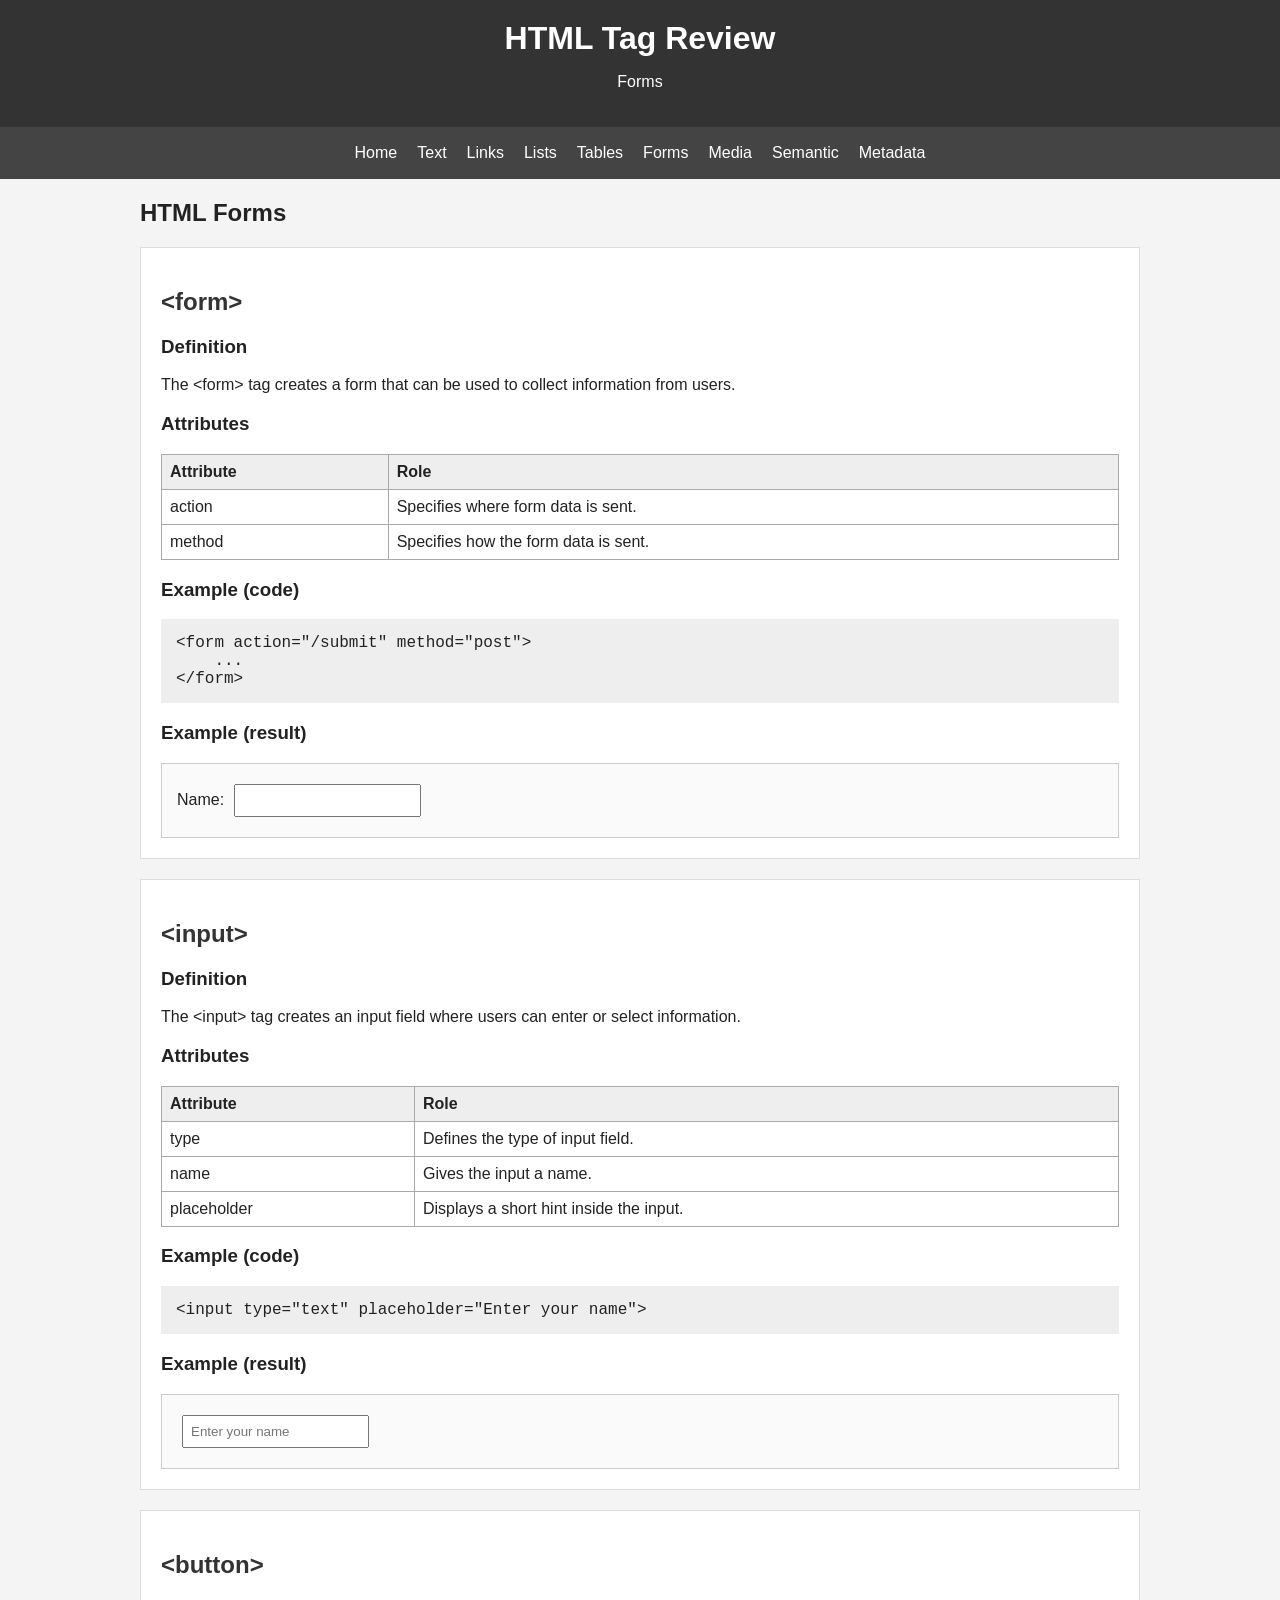
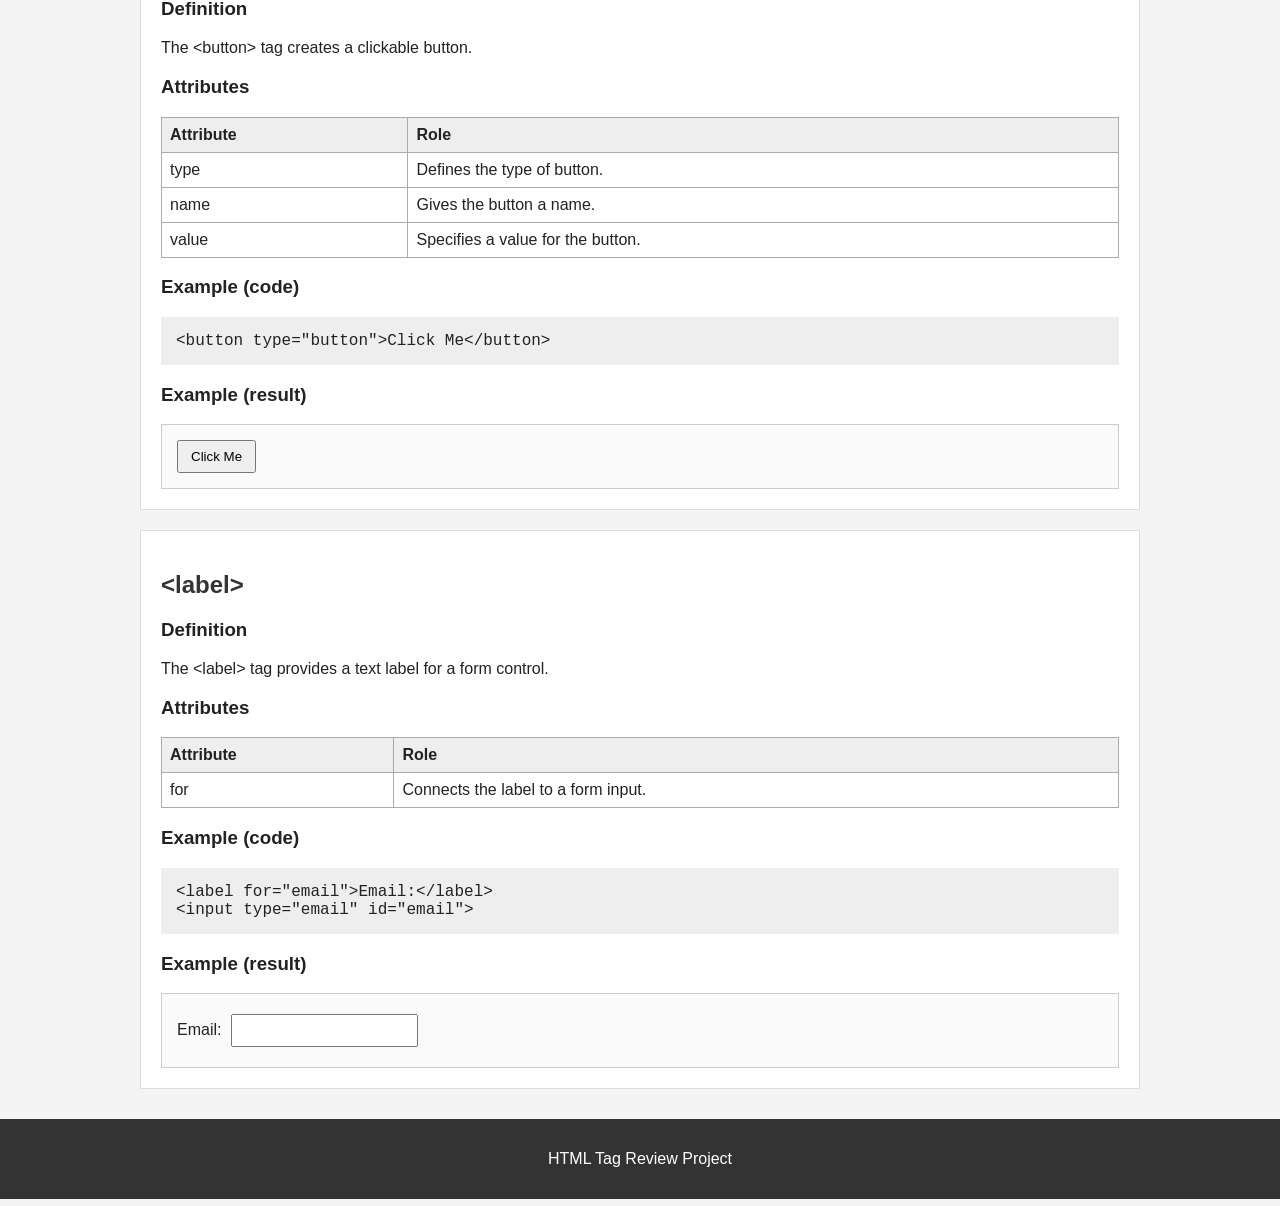
==== forms.html @ 736cd4aa "small changes in navigation bar" ====
<!DOCTYPE html>
<html lang="en">
<head>
    <meta charset="UTF-8">
    <meta name="viewport" content="width=device-width, initial-scale=1.0">
    <title>HTML Forms</title>
    <link rel="stylesheet" href="css/style.css">
</head>

<body>

<header>
    <h1>HTML Tag Review</h1>
    <p>Forms</p>
</header>

<nav>
    <a href="index.html">Home</a>
    <a href="text.html">Text</a>
    <a href="links.html">Links</a>
    <a href="lists.html">Lists</a>
    <a href="tables.html">Tables</a>
    <a href="forms.html">Forms</a>
    <a href="media.html">Media</a>
    <a href="semantic.html">Semantic</a>
    <a href="metadata.html">Metadata</a>
</nav>

<main>

    <h2>HTML Forms</h2>

    <!-- FORM -->

    <section>
        <h2>&lt;form&gt;</h2>

        <h3>Definition</h3>
        <p>
            The &lt;form&gt; tag creates a form that can be used
            to collect information from users.
        </p>

        <h3>Attributes</h3>

        <table>
            <tr>
                <th>Attribute</th>
                <th>Role</th>
            </tr>
            <tr>
                <td>action</td>
                <td>Specifies where form data is sent.</td>
            </tr>
            <tr>
                <td>method</td>
                <td>Specifies how the form data is sent.</td>
            </tr>
        </table>

        <h3>Example (code)</h3>

        <pre><code>&lt;form action="/submit" method="post"&gt;
    ...
&lt;/form&gt;</code></pre>

        <h3>Example (result)</h3>

        <div class="example-result">
            <form>
                <label>Name:</label>
                <input type="text">
            </form>
        </div>
    </section>

    <!-- INPUT -->

    <section>
        <h2>&lt;input&gt;</h2>

        <h3>Definition</h3>
        <p>
            The &lt;input&gt; tag creates an input field where
            users can enter or select information.
        </p>

        <h3>Attributes</h3>

        <table>
            <tr>
                <th>Attribute</th>
                <th>Role</th>
            </tr>
            <tr>
                <td>type</td>
                <td>Defines the type of input field.</td>
            </tr>
            <tr>
                <td>name</td>
                <td>Gives the input a name.</td>
            </tr>
            <tr>
                <td>placeholder</td>
                <td>Displays a short hint inside the input.</td>
            </tr>
        </table>

        <h3>Example (code)</h3>

        <pre><code>&lt;input type="text" placeholder="Enter your name"&gt;</code></pre>

        <h3>Example (result)</h3>

        <div class="example-result">
            <input type="text" placeholder="Enter your name">
        </div>
    </section>

    <!-- BUTTON -->

    <section>
        <h2>&lt;button&gt;</h2>

        <h3>Definition</h3>
        <p>
            The &lt;button&gt; tag creates a clickable button.
        </p>

        <h3>Attributes</h3>

        <table>
            <tr>
                <th>Attribute</th>
                <th>Role</th>
            </tr>
            <tr>
                <td>type</td>
                <td>Defines the type of button.</td>
            </tr>
            <tr>
                <td>name</td>
                <td>Gives the button a name.</td>
            </tr>
            <tr>
                <td>value</td>
                <td>Specifies a value for the button.</td>
            </tr>
        </table>

        <h3>Example (code)</h3>

        <pre><code>&lt;button type="button"&gt;Click Me&lt;/button&gt;</code></pre>

        <h3>Example (result)</h3>

        <div class="example-result">
            <button type="button">Click Me</button>
        </div>
    </section>

    <!-- LABEL -->

    <section>
        <h2>&lt;label&gt;</h2>

        <h3>Definition</h3>
        <p>
            The &lt;label&gt; tag provides a text label for a form control.
        </p>

        <h3>Attributes</h3>

        <table>
            <tr>
                <th>Attribute</th>
                <th>Role</th>
            </tr>
            <tr>
                <td>for</td>
                <td>Connects the label to a form input.</td>
            </tr>
        </table>

        <h3>Example (code)</h3>

        <pre><code>&lt;label for="email"&gt;Email:&lt;/label&gt;
&lt;input type="email" id="email"&gt;</code></pre>

        <h3>Example (result)</h3>

        <div class="example-result">
            <label for="email-example">Email:</label>
            <input type="email" id="email-example">
        </div>
    </section>

</main>

<footer>
    <p>HTML Tag Review Project</p>
</footer>

</body>
</html>
---- css/style.css ----
/* Basic page settings */

body {
    font-family: Arial, sans-serif;
    margin: 0;
    background-color: #f4f4f4;
    color: #222;
}


/* Header */

header {
    background-color: #333;
    color: white;
    padding: 20px;
    text-align: center;
}

header h1 {
    margin: 0;
}


/* Navigation */

nav {
    background-color: #444;
    padding: 12px;

    display: flex;
    justify-content: center;
    flex-wrap: wrap;
    gap: 10px;
}

nav a {
    color: white;
    text-decoration: none;
    padding: 5px;
}

nav a:hover {
    text-decoration: underline;
}


/* Main content */

main {
    width: 90%;
    max-width: 1000px;
    margin: 20px auto;
}


/* Sections */

section {
    background-color: white;
    padding: 20px;
    margin-bottom: 20px;
    border: 1px solid #ddd;
}

section h2 {
    color: #333;
}


/* Tables */

table {
    width: 100%;
    border-collapse: collapse;
    margin-top: 10px;
}

th,
td {
    border: 1px solid #aaa;
    padding: 8px;
    text-align: left;
}

th {
    background-color: #eee;
}


/* Code examples */

pre {
    background-color: #eee;
    padding: 15px;
    overflow-x: auto;
}

code {
    font-family: Consolas, monospace;
}


/* Real examples */

.example-result {
    border: 1px solid #ccc;
    padding: 15px;
    background-color: #fafafa;
}


/* Forms */

input {
    padding: 7px;
    margin: 5px;
}

button {
    padding: 7px 12px;
}


/* Small examples used on semantic page */

.small-header {
    background-color: #ddd;
    color: #222;
    padding: 10px;
}

.small-header h1 {
    font-size: 24px;
}

.example-nav {
    background-color: #eee;
    justify-content: flex-start;
}

.example-nav a {
    color: #222;
}

.small-footer {
    background-color: #ddd;
    color: #222;
    padding: 10px;
}


/* Footer */

body > footer {
    background-color: #333;
    color: white;
    text-align: center;
    padding: 15px;
    margin-top: 30px;
}
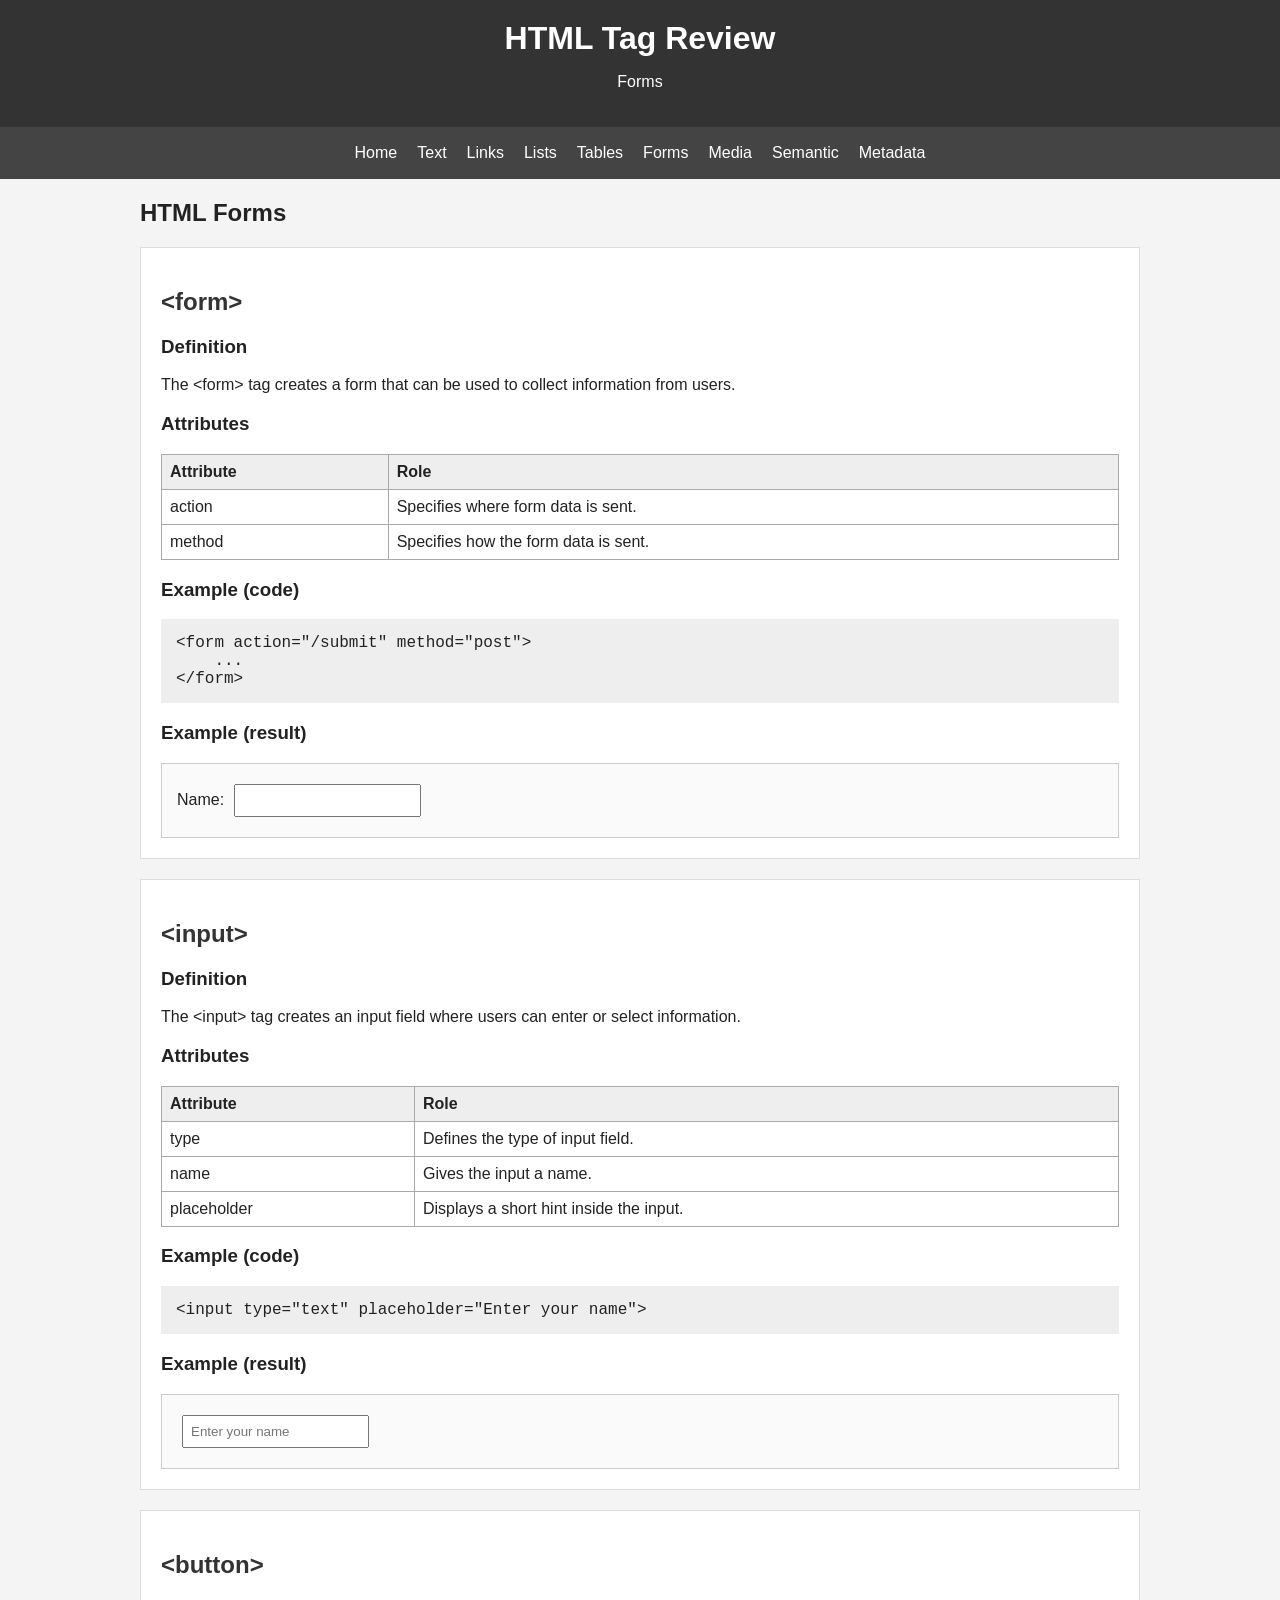
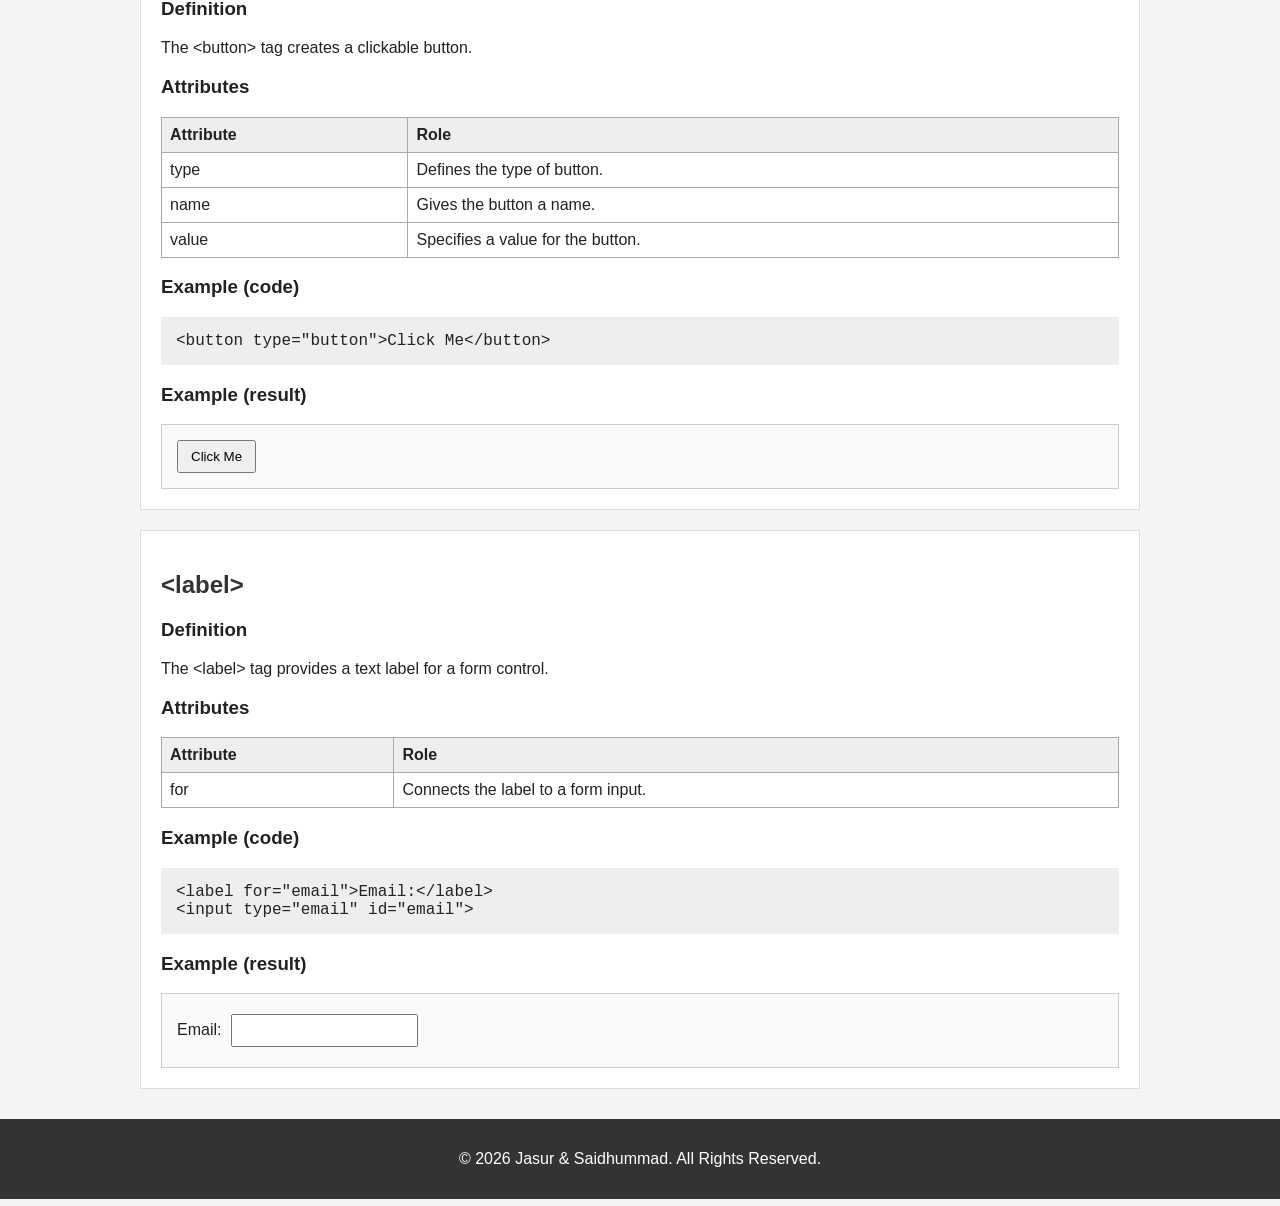
==== commit 2d9e5adc: "Changed footer" ====
--- a/forms.html
+++ b/forms.html
@@ -198,7 +198,7 @@
 </main>
 
 <footer>
-    <p>HTML Tag Review Project</p>
+    <p>&copy; 2026 Jasur &amp; Saidhummad. All Rights Reserved.</p>
 </footer>
 
 </body>
--- a/css/style.css
+++ b/css/style.css
@@ -158,4 +158,64 @@
     text-align: center;
     padding: 15px;
     margin-top: 30px;
+}
+
+/* =========================
+   QUIZ
+   ========================= */
+
+.quiz-container {
+    max-width: 800px;
+    margin: 40px auto;
+    padding: 25px;
+    box-sizing: border-box;
+}
+
+#answers {
+    display: flex;
+    flex-direction: column;
+    gap: 12px;
+    margin: 25px 0;
+}
+
+.answer-button {
+    padding: 15px;
+    border: 2px solid #333;
+    border-radius: 8px;
+    background-color: white;
+    cursor: pointer;
+    font-size: 16px;
+    text-align: left;
+}
+
+.answer-button:hover {
+    background-color: #f0f0f0;
+}
+
+.answer-button.correct {
+    background-color: #c8f7c5;
+    border-color: green;
+}
+
+.answer-button.wrong {
+    background-color: #ffc7c7;
+    border-color: red;
+}
+
+.answer-button:disabled {
+    cursor: not-allowed;
+}
+
+#nextButton,
+#restartButton {
+    padding: 12px 25px;
+    border: none;
+    border-radius: 6px;
+    cursor: pointer;
+    font-size: 16px;
+}
+
+.quiz-result {
+    display: none;
+    text-align: center;
 }
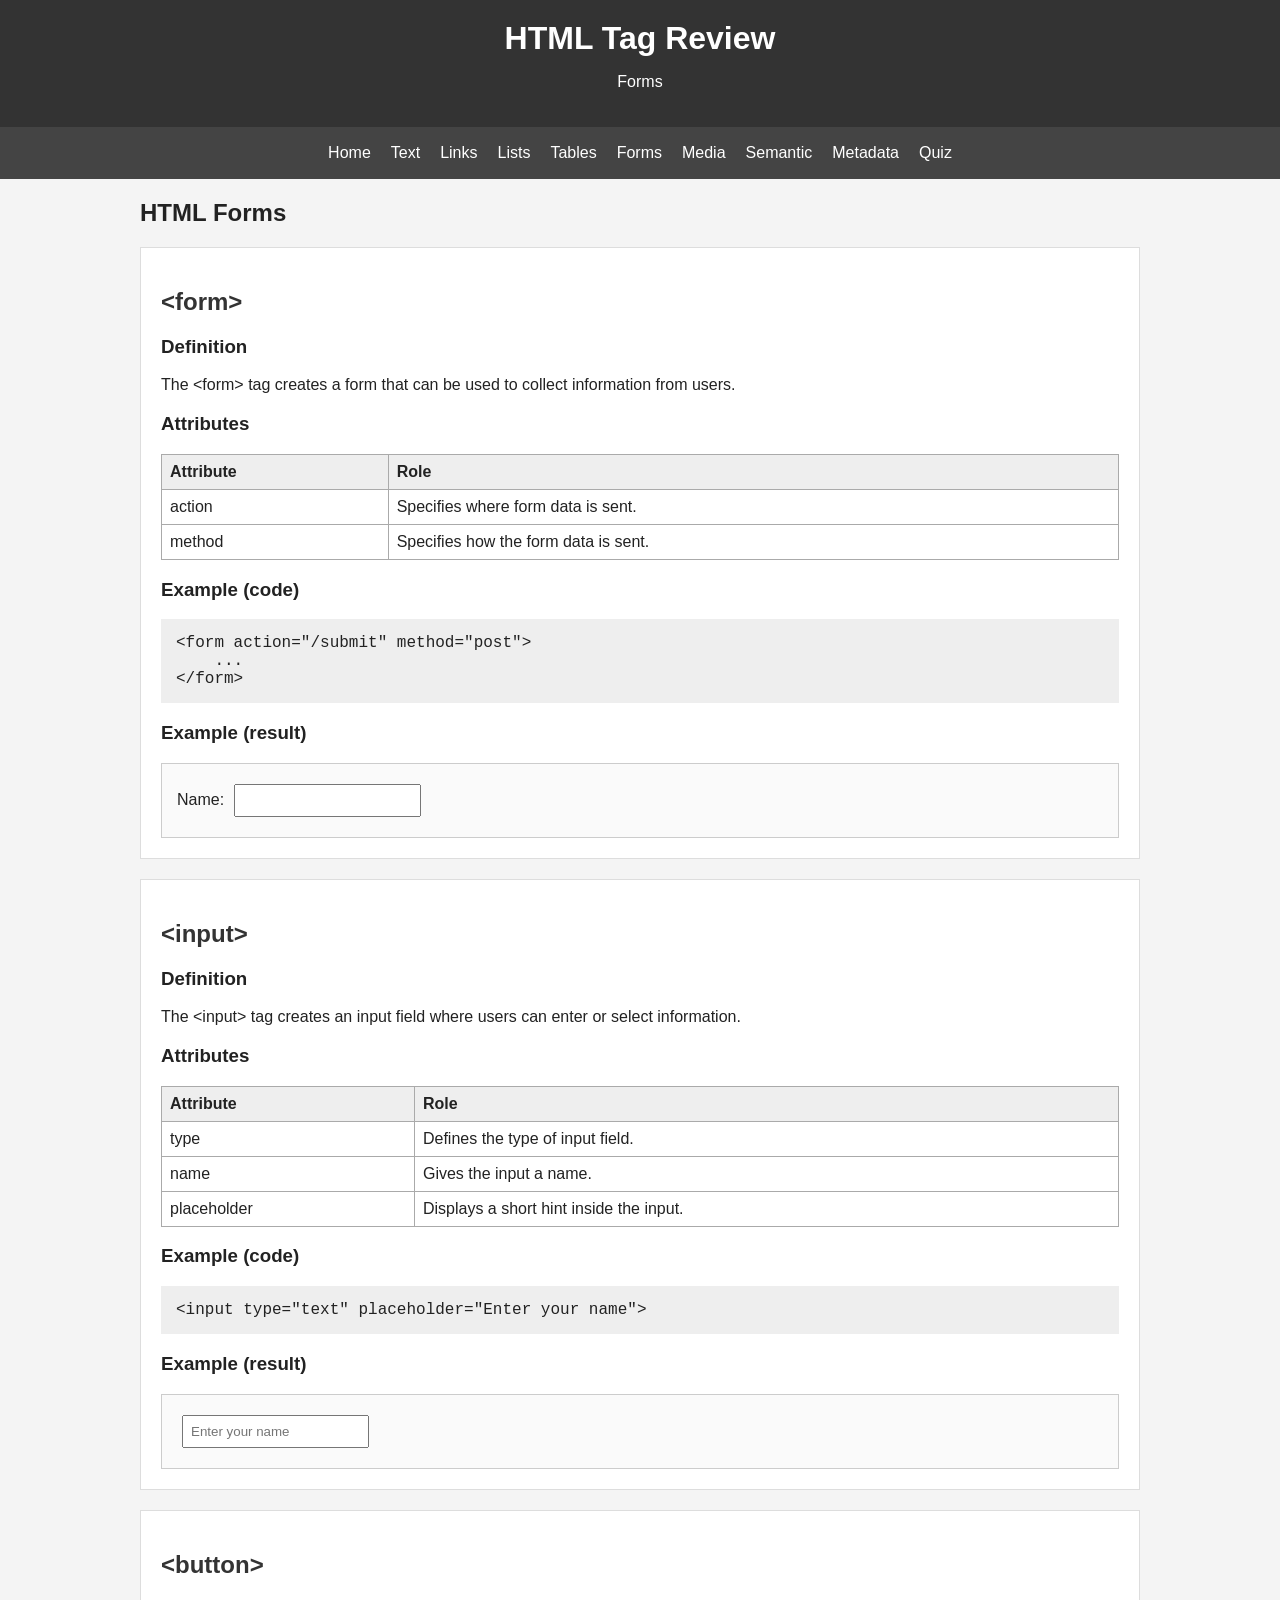
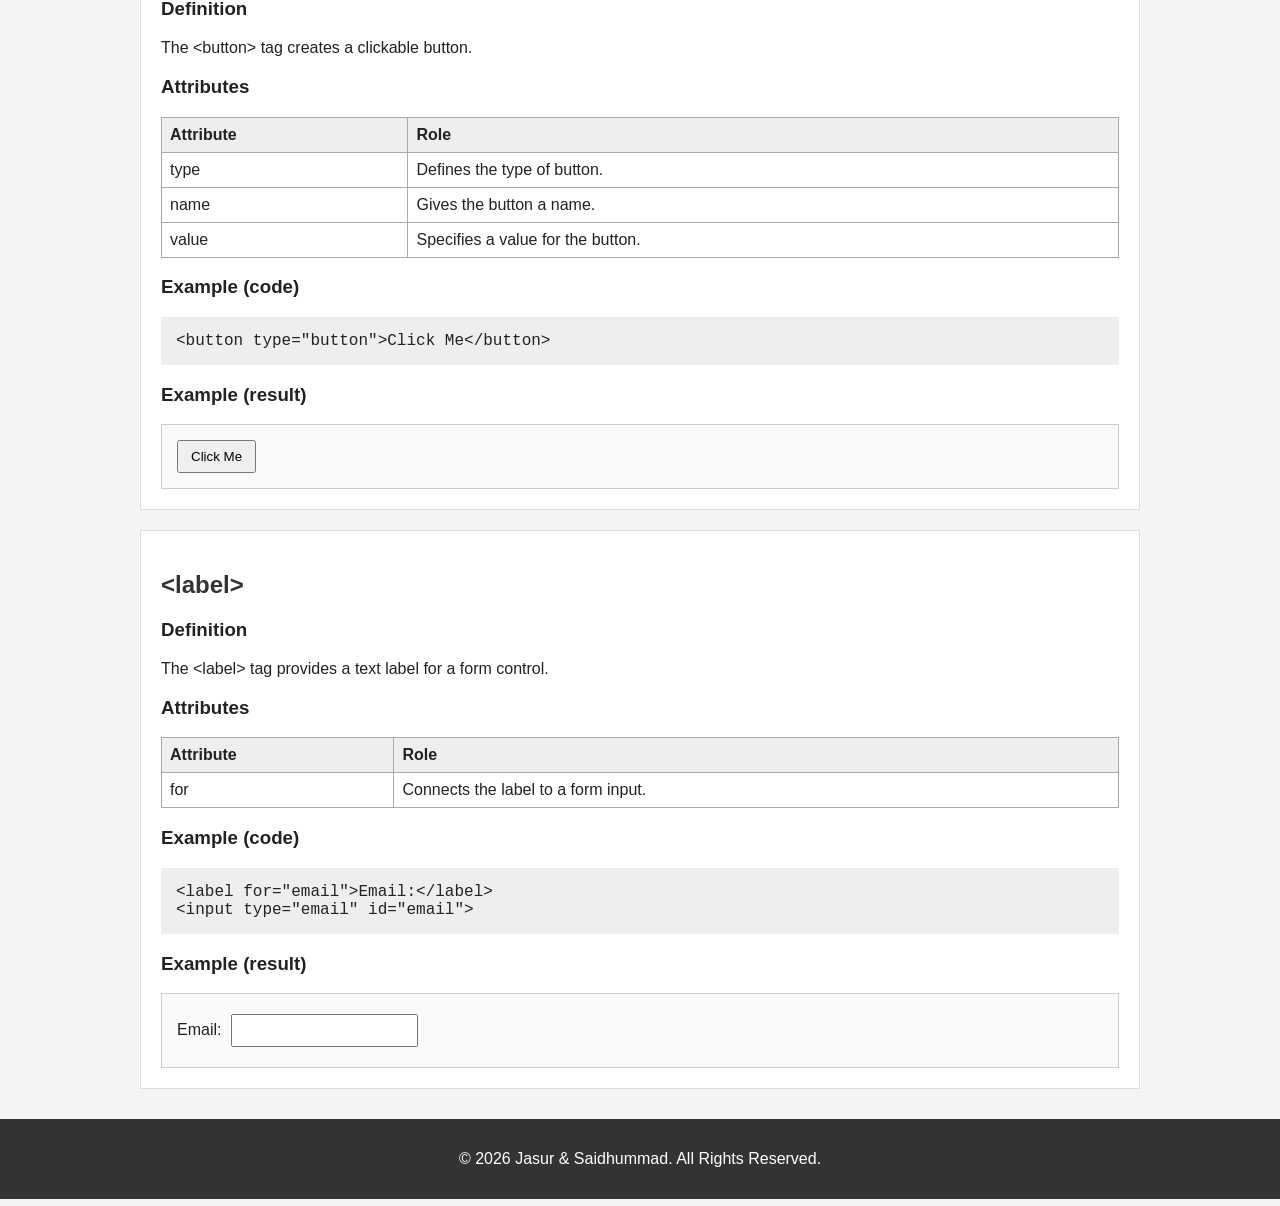
==== commit e86e7890: "navigation changes" ====
--- a/forms.html
+++ b/forms.html
@@ -24,6 +24,7 @@
     <a href="media.html">Media</a>
     <a href="semantic.html">Semantic</a>
     <a href="metadata.html">Metadata</a>
+    <a href="quiz.html">Quiz</a>
 </nav>
 
 <main>
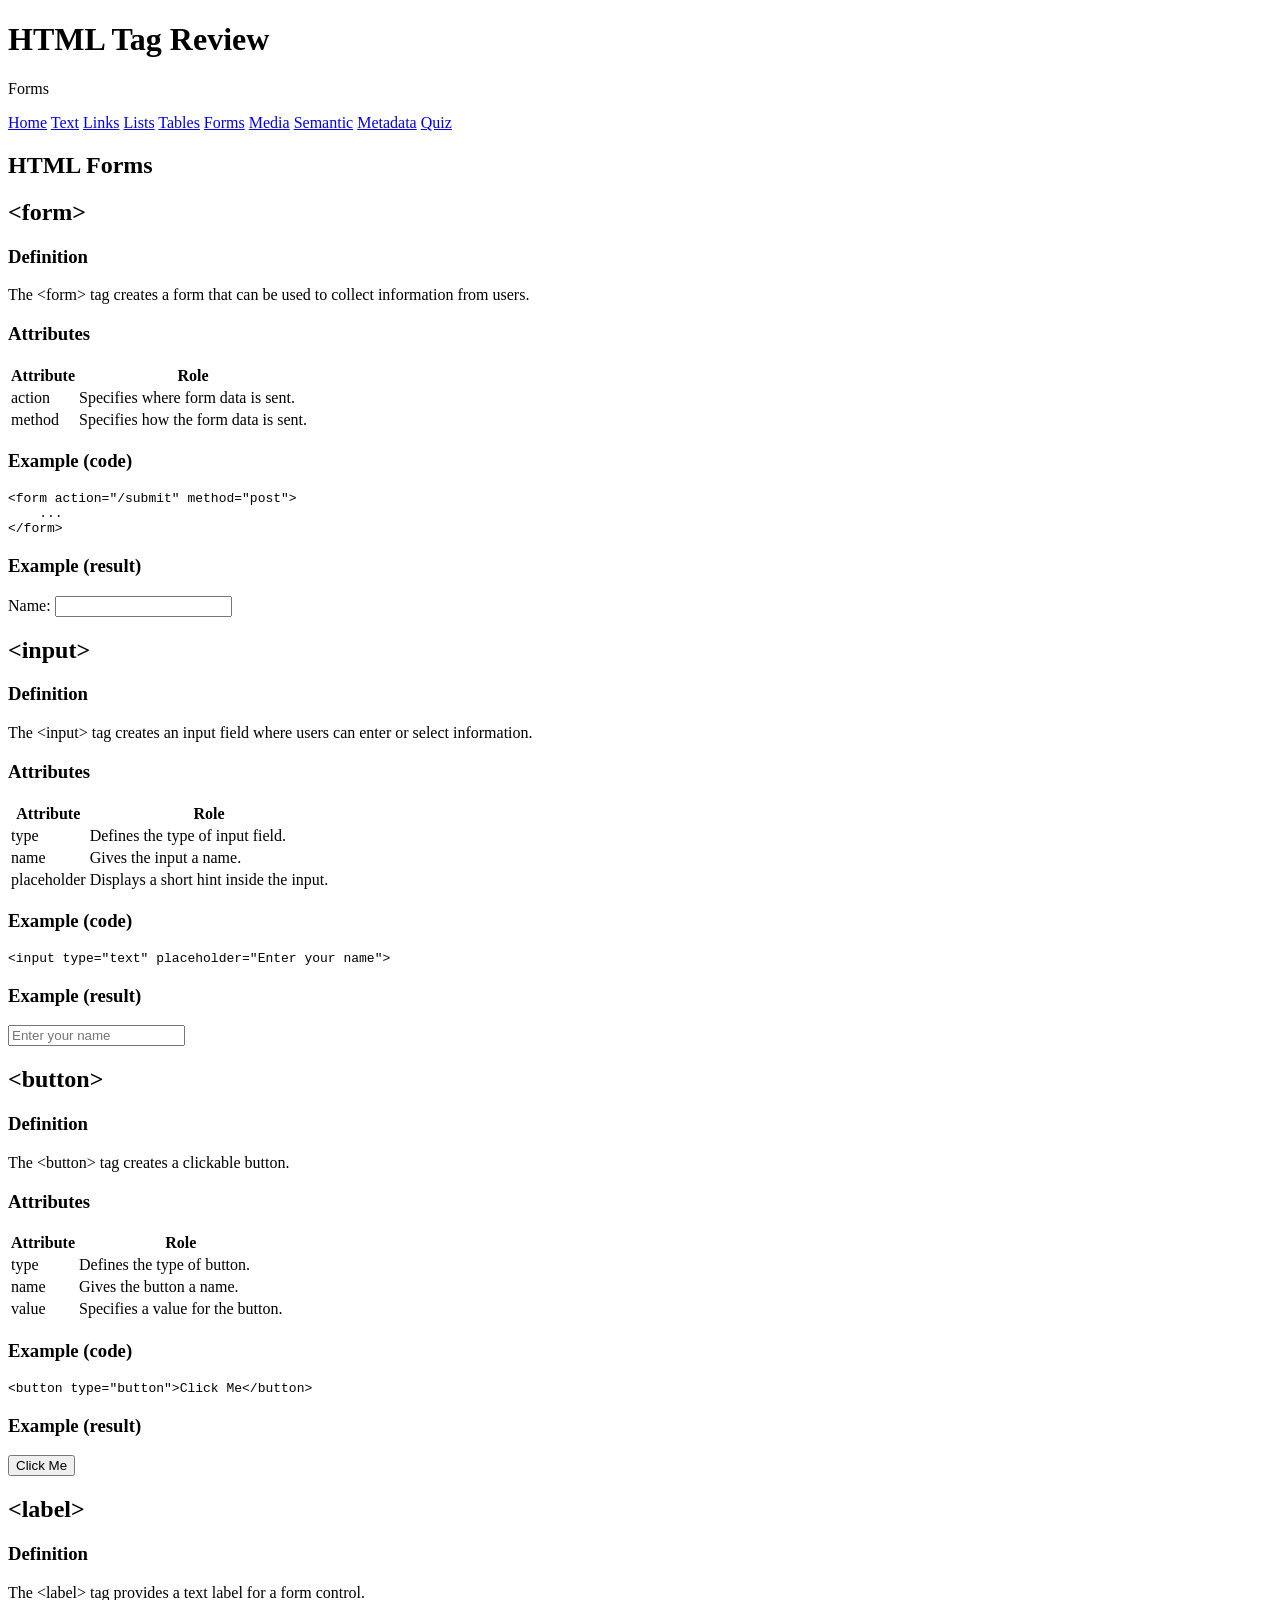
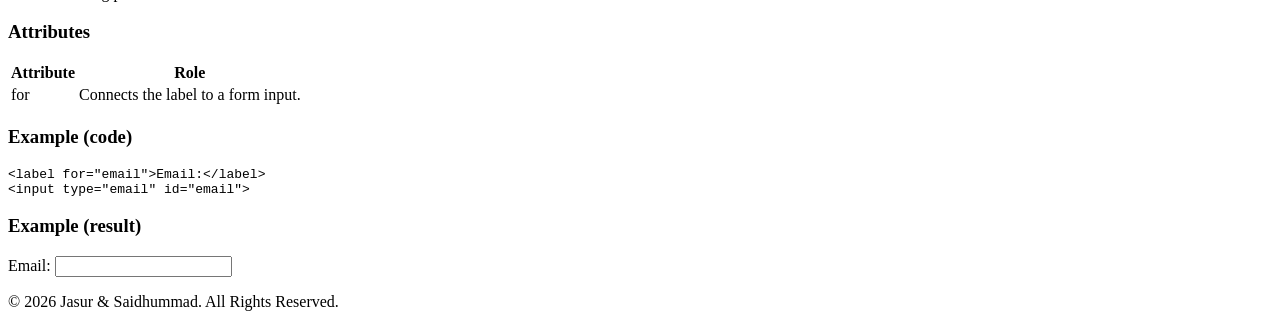
==== commit df8b8cc2: "Java changes" ====
--- a/forms.html
+++ b/forms.html
@@ -6,7 +6,7 @@
     <title>HTML Forms</title>
     <link rel="stylesheet" href="css/style.css">
 </head>
-
+    <script src="js/site.js"></script>
 <body>
 
 <header>
--- a/css/style.css
+++ b/css/style.css
@@ -1,221 +1,455 @@
-/* Basic page settings */
-
-body {
-    font-family: Arial, sans-serif;
-    margin: 0;
-    background-color: #f4f4f4;
-    color: #222;
-}
-
-
-/* Header */
-
-header {
-    background-color: #333;
-    color: white;
-    padding: 20px;
-    text-align: center;
-}
-
-header h1 {
-    margin: 0;
-}
-
-
-/* Navigation */
-
-nav {
-    background-color: #444;
-    padding: 12px;
-
-    display: flex;
-    justify-content: center;
-    flex-wrap: wrap;
-    gap: 10px;
-}
-
-nav a {
-    color: white;
-    text-decoration: none;
-    padding: 5px;
-}
-
-nav a:hover {
-    text-decoration: underline;
-}
-
-
-/* Main content */
-
-main {
-    width: 90%;
-    max-width: 1000px;
-    margin: 20px auto;
-}
-
-
-/* Sections */
-
-section {
-    background-color: white;
-    padding: 20px;
-    margin-bottom: 20px;
-    border: 1px solid #ddd;
-}
-
-section h2 {
-    color: #333;
-}
-
-
-/* Tables */
-
-table {
-    width: 100%;
-    border-collapse: collapse;
-    margin-top: 10px;
-}
-
-th,
-td {
-    border: 1px solid #aaa;
-    padding: 8px;
-    text-align: left;
-}
-
-th {
-    background-color: #eee;
-}
-
-
-/* Code examples */
-
-pre {
-    background-color: #eee;
-    padding: 15px;
-    overflow-x: auto;
-}
-
-code {
-    font-family: Consolas, monospace;
-}
-
-
-/* Real examples */
-
-.example-result {
-    border: 1px solid #ccc;
-    padding: 15px;
-    background-color: #fafafa;
-}
-
-
-/* Forms */
-
-input {
-    padding: 7px;
-    margin: 5px;
-}
-
-button {
-    padding: 7px 12px;
-}
-
-
-/* Small examples used on semantic page */
-
-.small-header {
-    background-color: #ddd;
-    color: #222;
-    padding: 10px;
-}
-
-.small-header h1 {
-    font-size: 24px;
-}
-
-.example-nav {
-    background-color: #eee;
-    justify-content: flex-start;
-}
-
-.example-nav a {
-    color: #222;
-}
-
-.small-footer {
-    background-color: #ddd;
-    color: #222;
-    padding: 10px;
-}
-
-
-/* Footer */
-
-body > footer {
-    background-color: #333;
-    color: white;
-    text-align: center;
-    padding: 15px;
-    margin-top: 30px;
-}
-
-/* =========================
-   QUIZ
-   ========================= */
-
-.quiz-container {
-    max-width: 800px;
-    margin: 40px auto;
-    padding: 25px;
-    box-sizing: border-box;
-}
-
-#answers {
-    display: flex;
-    flex-direction: column;
-    gap: 12px;
-    margin: 25px 0;
-}
-
-.answer-button {
-    padding: 15px;
-    border: 2px solid #333;
-    border-radius: 8px;
-    background-color: white;
-    cursor: pointer;
-    font-size: 16px;
-    text-align: left;
-}
-
-.answer-button:hover {
-    background-color: #f0f0f0;
-}
-
-.answer-button.correct {
-    background-color: #c8f7c5;
-    border-color: green;
-}
-
-.answer-button.wrong {
-    background-color: #ffc7c7;
-    border-color: red;
-}
-
-.answer-button:disabled {
-    cursor: not-allowed;
-}
-
-#nextButton,
-#restartButton {
-    padding: 12px 25px;
-    border: none;
-    border-radius: 6px;
-    cursor: pointer;
-    font-size: 16px;
-}
-
-.quiz-result {
-    display: none;
-    text-align: center;
-}+<!DOCTYPE html>
+
+<html lang="en">
+
+<head>
+    <meta charset="UTF-8">
+    <meta name="viewport" content="width=device-width, initial-scale=1.0">
+
+<title>HTML Quiz</title>
+
+<link rel="stylesheet" href="css/style.css">
+
+
+</head>
+
+<body>
+
+<header class="site-header">
+    <div class="header-bg" aria-hidden="true">
+        <span>&lt;/&gt;</span><span>&lt;p&gt;</span><span>&lt;a&gt;</span>
+        <span>&lt;h1&gt;</span><span>&lt;div&gt;</span><span>&lt;ul&gt;</span>
+    </div>
+    <div class="header-inner">
+        <h1>HTML Tag Review Quiz</h1>
+        <p>Test your knowledge of HTML tags.</p>
+    </div>
+</header>
+
+<nav class="site-nav" aria-label="Main navigation">
+    <button class="nav-toggle" aria-expanded="false" aria-controls="nav-links">
+        <span class="bars"><i></i></span>Menu
+    </button>
+    <div class="nav-links" id="nav-links">
+        <a href="index.html">Home</a>
+        <a href="text.html">Text</a>
+        <a href="links.html">Links</a>
+        <a href="lists.html">Lists</a>
+        <a href="tables.html">Tables</a>
+        <a href="forms.html">Forms</a>
+        <a href="media.html">Media</a>
+        <a href="semantic.html">Semantic</a>
+        <a href="metadata.html">Metadata</a>
+        <a href="quiz.html">Quiz</a>
+    </div>
+</nav>
+
+<main>
+
+<section class="quiz-container">
+
+    <div id="quiz">
+
+        <!-- progress -->
+        <div class="quiz-top">
+            <div class="quiz-count">
+                <span id="progressText">Question 1 of 8</span>
+                <span id="answeredText">Answered: 0</span>
+            </div>
+            <div class="quiz-bar"><div class="quiz-bar-fill" id="progressFill"></div></div>
+            <div class="quiz-dots" id="dots"></div>
+        </div>
+
+        <!-- question + answers (this card slides left/right) -->
+        <div id="questionCard">
+            <h2 id="question">Question goes here</h2>
+            <div id="answers"></div>
+        </div>
+
+        <!-- back / next -->
+        <div class="quiz-controls">
+            <button id="backButton" type="button">&larr; Back</button>
+            <button id="nextButton" type="button">Next &rarr;</button>
+        </div>
+
+    </div>
+
+    <div id="result" class="quiz-result">
+        <h2>Quiz Complete!</h2>
+        <p id="score"></p>
+
+        <button id="reviewButton" type="button">Review Answers</button>
+        <button id="restartButton" type="button">Try Again</button>
+    </div>
+
+</section>
+
+
+</main>
+
+<footer class="site-footer">
+    <div class="footer-inner">
+        <div class="footer-brand">
+            <strong>HTML Tag Review</strong>
+            <p>A simple guide to the main HTML tags, with definitions, attributes and live examples.</p>
+        </div>
+        <div class="footer-links">
+            <h4>Quick links</h4>
+            <a href="index.html">Home</a>
+            <a href="semantic.html">Semantic tags</a>
+            <a href="quiz.html">Take the quiz</a>
+        </div>
+        <a href="#" class="to-top">&uarr; Back to top</a>
+    </div>
+    <p class="footer-copy">&copy; 2026 Jasur &amp; Saidhummad. All Rights Reserved.</p>
+</footer>
+
+<script src="js/site.js"></script>
+
+<script>
+
+const questions = [
+    {
+        question: "Which HTML tag is used for the largest heading?",
+        answers: [
+            { text: "<h1>", correct: true },
+            { text: "<heading>", correct: false },
+            { text: "<head>", correct: false },
+            { text: "<h6>", correct: false }
+        ]
+    },
+
+    {
+        question: "Which tag is used to create a paragraph?",
+        answers: [
+            { text: "<paragraph>", correct: false },
+            { text: "<p>", correct: true },
+            { text: "<text>", correct: false },
+            { text: "<para>", correct: false }
+        ]
+    },
+
+    {
+        question: "Which HTML tag creates a hyperlink?",
+        answers: [
+            { text: "<link>", correct: false },
+            { text: "<href>", correct: false },
+            { text: "<a>", correct: true },
+            { text: "<url>", correct: false }
+        ]
+    },
+
+    {
+        question: "Which tag is used to display an image?",
+        answers: [
+            { text: "<image>", correct: false },
+            { text: "<img>", correct: true },
+            { text: "<picture>", correct: false },
+            { text: "<src>", correct: false }
+        ]
+    },
+
+    {
+        question: "Which tag creates an unordered list?",
+        answers: [
+            { text: "<ol>", correct: false },
+            { text: "<list>", correct: false },
+            { text: "<ul>", correct: true },
+            { text: "<li>", correct: false }
+        ]
+    },
+
+    {
+        question: "Which tag creates a table row?",
+        answers: [
+            { text: "<td>", correct: false },
+            { text: "<tr>", correct: true },
+            { text: "<th>", correct: false },
+            { text: "<row>", correct: false }
+        ]
+    },
+
+    {
+        question: "Which tag is used to create a form?",
+        answers: [
+            { text: "<input>", correct: false },
+            { text: "<form>", correct: true },
+            { text: "<fieldset>", correct: false },
+            { text: "<data>", correct: false }
+        ]
+    },
+
+    {
+        question: "Which HTML element contains the visible content of a webpage?",
+        answers: [
+            { text: "<head>", correct: false },
+            { text: "<html>", correct: false },
+            { text: "<body>", correct: true },
+            { text: "<mainpage>", correct: false }
+        ]
+    }
+];
+
+
+const questionElement = document.getElementById("question");
+const answerButtons   = document.getElementById("answers");
+const questionCard    = document.getElementById("questionCard");
+
+const backButton = document.getElementById("backButton");
+const nextButton = document.getElementById("nextButton");
+
+const quizElement   = document.getElementById("quiz");
+const resultElement = document.getElementById("result");
+const scoreElement  = document.getElementById("score");
+
+const restartButton = document.getElementById("restartButton");
+const reviewButton  = document.getElementById("reviewButton");
+
+const progressText  = document.getElementById("progressText");
+const answeredText  = document.getElementById("answeredText");
+const progressFill  = document.getElementById("progressFill");
+const dotsContainer = document.getElementById("dots");
+
+
+let currentQuestion = 0;
+
+// userAnswers[i] = index of the answer chosen for question i (null = not answered yet)
+let userAnswers = [];
+
+
+function startQuiz() {
+
+    currentQuestion = 0;
+    userAnswers = new Array(questions.length).fill(null);
+
+    resultElement.style.display = "none";
+    quizElement.style.display = "block";
+
+    buildDots();
+    showQuestion("none");
+}
+
+
+/* direction = "forward" | "back" | "none"  -> decides which way the card slides */
+function showQuestion(direction) {
+
+    const question = questions[currentQuestion];
+
+    questionElement.textContent =
+        `${currentQuestion + 1}. ${question.question}`;
+
+    answerButtons.innerHTML = "";
+
+    question.answers.forEach((answer, index) => {
+
+        const button = document.createElement("button");
+
+        button.textContent = answer.text;
+        button.classList.add("answer-button");
+        button.addEventListener("click", () => selectAnswer(index));
+
+        answerButtons.appendChild(button);
+    });
+
+    // If this question was already answered, show the old answer (locked)
+    if (userAnswers[currentQuestion] !== null) {
+        lockAnswers(userAnswers[currentQuestion]);
+    }
+
+    updateControls();
+    playSlide(direction);
+}
+
+
+function playSlide(direction) {
+
+    questionCard.classList.remove("slide-forward", "slide-back");
+
+    if (direction === "none") return;
+
+    void questionCard.offsetWidth;   // restart the animation
+
+    questionCard.classList.add(
+        direction === "forward" ? "slide-forward" : "slide-back"
+    );
+}
+
+
+function selectAnswer(index) {
+
+    // can't change an answer once it is chosen
+    if (userAnswers[currentQuestion] !== null) return;
+
+    userAnswers[currentQuestion] = index;
+
+    lockAnswers(index);
+    updateControls();
+}
+
+
+function lockAnswers(chosenIndex) {
+
+    const question = questions[currentQuestion];
+
+    Array.from(answerButtons.children).forEach((button, i) => {
+
+        button.disabled = true;
+
+        if (question.answers[i].correct) {
+            button.classList.add("correct");
+        } else if (i === chosenIndex) {
+            button.classList.add("wrong");
+        }
+
+        if (i === chosenIndex) {
+            button.classList.add("selected");
+        }
+    });
+}
+
+
+function updateControls() {
+
+    const answeredCount = userAnswers.filter(a => a !== null).length;
+    const isLast = currentQuestion === questions.length - 1;
+
+    // Back: disabled on the first question
+    backButton.disabled = currentQuestion === 0;
+
+    // Next: only after this question has an answer
+    nextButton.disabled = userAnswers[currentQuestion] === null;
+    nextButton.textContent = isLast ? "Finish Quiz \u2713" : "Next \u2192";
+
+    // Progress
+    progressText.textContent =
+        `Question ${currentQuestion + 1} of ${questions.length}`;
+    answeredText.textContent = `Answered: ${answeredCount}`;
+    progressFill.style.width =
+        `${((currentQuestion + 1) / questions.length) * 100}%`;
+
+    updateDots();
+}
+
+
+/* ---------- numbered dots: jump to any question you can reach ---------- */
+
+function buildDots() {
+
+    dotsContainer.innerHTML = "";
+
+    questions.forEach((q, i) => {
+
+        const dot = document.createElement("button");
+
+        dot.type = "button";
+        dot.className = "quiz-dot";
+        dot.textContent = i + 1;
+        dot.setAttribute("aria-label", `Go to question ${i + 1}`);
+        dot.addEventListener("click", () => goToQuestion(i));
+
+        dotsContainer.appendChild(dot);
+    });
+}
+
+
+function updateDots() {
+
+    const firstUnanswered = userAnswers.indexOf(null);
+    const reachable = firstUnanswered === -1 ? questions.length : firstUnanswered;
+
+    Array.from(dotsContainer.children).forEach((dot, i) => {
+
+        dot.classList.toggle("answered", userAnswers[i] !== null);
+        dot.classList.toggle("current", i === currentQuestion);
+
+        // you can go back to any answered question, or the next unanswered one
+        dot.disabled = i > reachable;
+    });
+}
+
+
+function goToQuestion(index) {
+
+    if (index === currentQuestion) return;
+
+    const direction = index > currentQuestion ? "forward" : "back";
+
+    currentQuestion = index;
+    showQuestion(direction);
+}
+
+
+/* ---------- back / next ---------- */
+
+function showPreviousQuestion() {
+
+    if (currentQuestion === 0) return;
+
+    currentQuestion--;
+    showQuestion("back");
+}
+
+
+function showNextQuestion() {
+
+    if (userAnswers[currentQuestion] === null) return;
+
+    if (currentQuestion < questions.length - 1) {
+
+        currentQuestion++;
+        showQuestion("forward");
+
+    } else {
+
+        showResult();
+    }
+}
+
+
+function showResult() {
+
+    const score = userAnswers.filter((chosen, i) =>
+        chosen !== null && questions[i].answers[chosen].correct
+    ).length;
+
+    quizElement.style.display = "none";
+    resultElement.style.display = "block";
+
+    scoreElement.textContent =
+        `Your score: ${score} / ${questions.length}`;
+}
+
+
+function reviewAnswers() {
+
+    currentQuestion = 0;
+
+    resultElement.style.display = "none";
+    quizElement.style.display = "block";
+
+    showQuestion("back");
+}
+
+
+backButton.addEventListener("click", showPreviousQuestion);
+nextButton.addEventListener("click", showNextQuestion);
+restartButton.addEventListener("click", startQuiz);
+reviewButton.addEventListener("click", reviewAnswers);
+
+// Arrow keys also move between questions
+document.addEventListener("keydown", event => {
+
+    if (quizElement.style.display === "none") return;
+
+    if (event.key === "ArrowLeft")  showPreviousQuestion();
+    if (event.key === "ArrowRight") showNextQuestion();
+});
+
+
+startQuiz();
+
+</script>
+
+</body>
+
+</html>
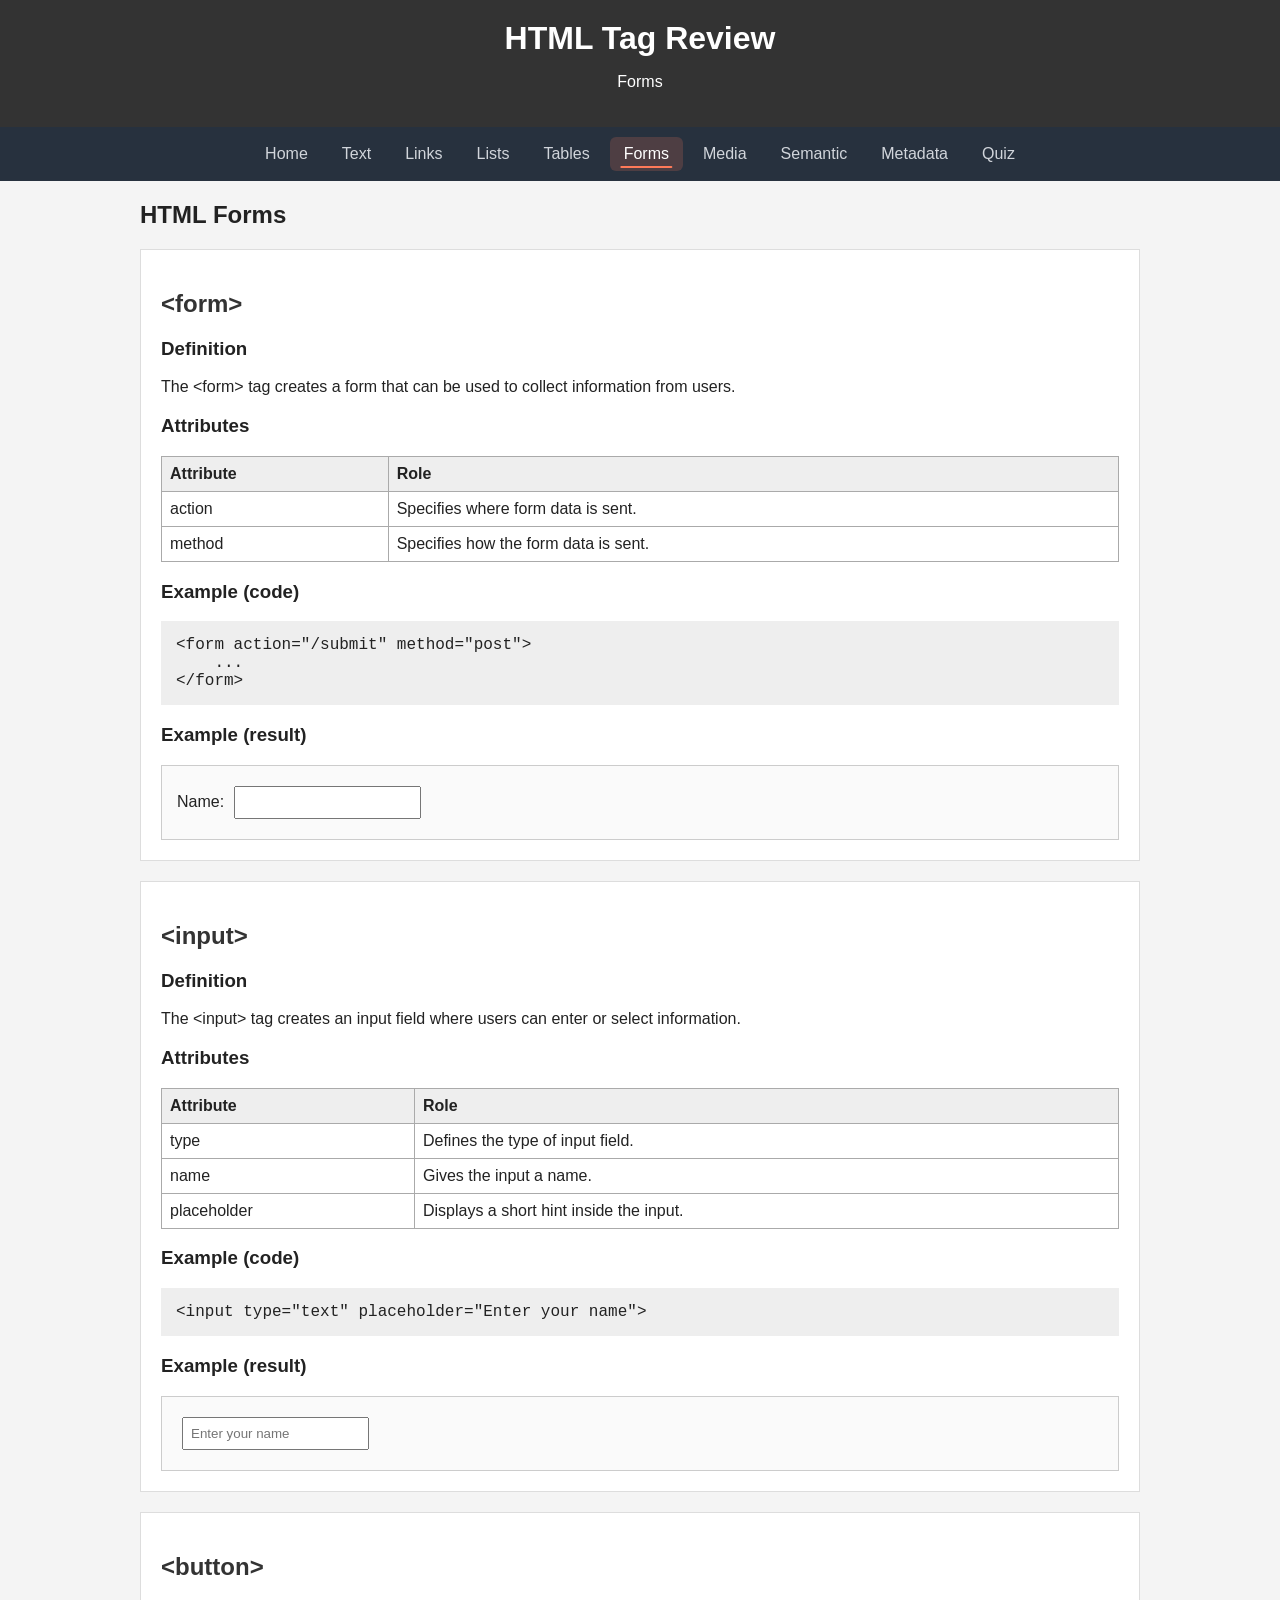
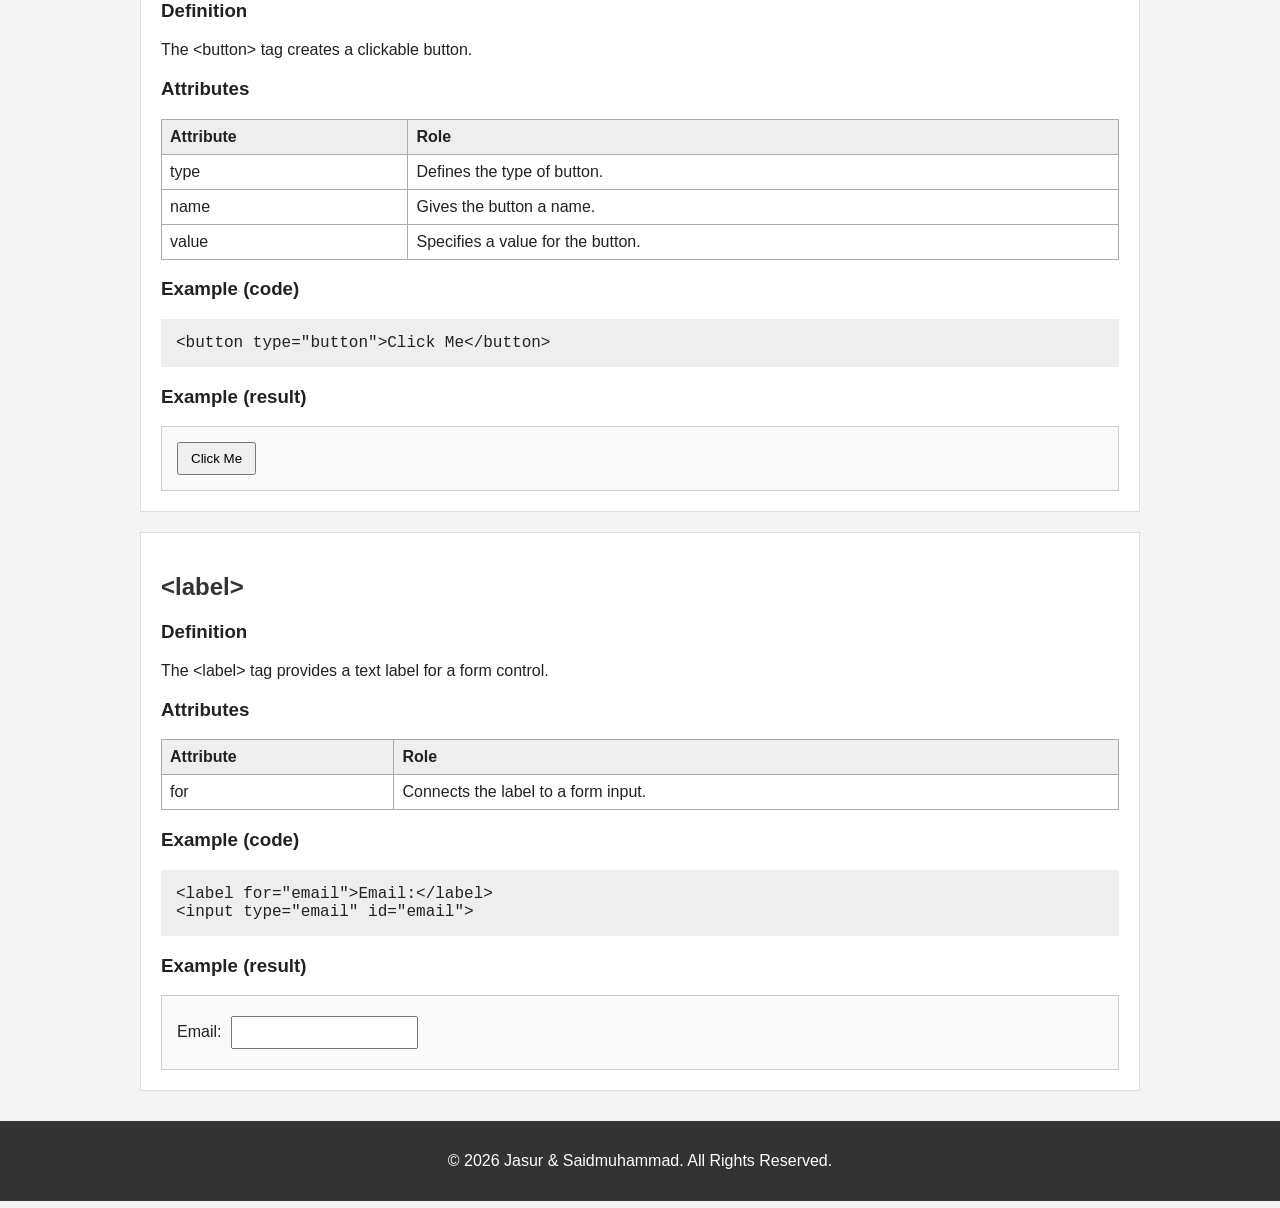
==== commit ebd23d4e: "Java changes" ====
--- a/forms.html
+++ b/forms.html
@@ -6,7 +6,7 @@
     <title>HTML Forms</title>
     <link rel="stylesheet" href="css/style.css">
 </head>
-    <script src="js/site.js"></script>
+    
 <body>
 
 <header>
@@ -14,17 +14,22 @@
     <p>Forms</p>
 </header>
 
-<nav>
-    <a href="index.html">Home</a>
-    <a href="text.html">Text</a>
-    <a href="links.html">Links</a>
-    <a href="lists.html">Lists</a>
-    <a href="tables.html">Tables</a>
-    <a href="forms.html">Forms</a>
-    <a href="media.html">Media</a>
-    <a href="semantic.html">Semantic</a>
-    <a href="metadata.html">Metadata</a>
-    <a href="quiz.html">Quiz</a>
+<nav class="site-nav" aria-label="Main navigation">
+    <button class="nav-toggle" aria-expanded="false" aria-controls="nav-links">
+        <span class="bars"><i></i></span>Menu
+    </button>
+    <div class="nav-links" id="nav-links">
+        <a href="index.html">Home</a>
+        <a href="text.html">Text</a>
+        <a href="links.html">Links</a>
+        <a href="lists.html">Lists</a>
+        <a href="tables.html">Tables</a>
+        <a href="forms.html">Forms</a>
+        <a href="media.html">Media</a>
+        <a href="semantic.html">Semantic</a>
+        <a href="metadata.html">Metadata</a>
+        <a href="quiz.html">Quiz</a>
+    </div>
 </nav>
 
 <main>
@@ -199,8 +204,9 @@
 </main>
 
 <footer>
-    <p>&copy; 2026 Jasur &amp; Saidhummad. All Rights Reserved.</p>
+    <p>&copy; 2026 Jasur &amp; Saidmuhammad. All Rights Reserved.</p>
 </footer>
 
+<script src="js/site.js"></script>
 </body>
 </html>
--- a/css/style.css
+++ b/css/style.css
@@ -1,455 +1,745 @@
-<!DOCTYPE html>
-
-<html lang="en">
-
-<head>
-    <meta charset="UTF-8">
-    <meta name="viewport" content="width=device-width, initial-scale=1.0">
-
-<title>HTML Quiz</title>
-
-<link rel="stylesheet" href="css/style.css">
-
-
-</head>
-
-<body>
-
-<header class="site-header">
-    <div class="header-bg" aria-hidden="true">
-        <span>&lt;/&gt;</span><span>&lt;p&gt;</span><span>&lt;a&gt;</span>
-        <span>&lt;h1&gt;</span><span>&lt;div&gt;</span><span>&lt;ul&gt;</span>
-    </div>
-    <div class="header-inner">
-        <h1>HTML Tag Review Quiz</h1>
-        <p>Test your knowledge of HTML tags.</p>
-    </div>
-</header>
-
-<nav class="site-nav" aria-label="Main navigation">
-    <button class="nav-toggle" aria-expanded="false" aria-controls="nav-links">
-        <span class="bars"><i></i></span>Menu
-    </button>
-    <div class="nav-links" id="nav-links">
-        <a href="index.html">Home</a>
-        <a href="text.html">Text</a>
-        <a href="links.html">Links</a>
-        <a href="lists.html">Lists</a>
-        <a href="tables.html">Tables</a>
-        <a href="forms.html">Forms</a>
-        <a href="media.html">Media</a>
-        <a href="semantic.html">Semantic</a>
-        <a href="metadata.html">Metadata</a>
-        <a href="quiz.html">Quiz</a>
-    </div>
-</nav>
-
-<main>
-
-<section class="quiz-container">
-
-    <div id="quiz">
-
-        <!-- progress -->
-        <div class="quiz-top">
-            <div class="quiz-count">
-                <span id="progressText">Question 1 of 8</span>
-                <span id="answeredText">Answered: 0</span>
-            </div>
-            <div class="quiz-bar"><div class="quiz-bar-fill" id="progressFill"></div></div>
-            <div class="quiz-dots" id="dots"></div>
-        </div>
-
-        <!-- question + answers (this card slides left/right) -->
-        <div id="questionCard">
-            <h2 id="question">Question goes here</h2>
-            <div id="answers"></div>
-        </div>
-
-        <!-- back / next -->
-        <div class="quiz-controls">
-            <button id="backButton" type="button">&larr; Back</button>
-            <button id="nextButton" type="button">Next &rarr;</button>
-        </div>
-
-    </div>
-
-    <div id="result" class="quiz-result">
-        <h2>Quiz Complete!</h2>
-        <p id="score"></p>
-
-        <button id="reviewButton" type="button">Review Answers</button>
-        <button id="restartButton" type="button">Try Again</button>
-    </div>
-
-</section>
-
-
-</main>
-
-<footer class="site-footer">
-    <div class="footer-inner">
-        <div class="footer-brand">
-            <strong>HTML Tag Review</strong>
-            <p>A simple guide to the main HTML tags, with definitions, attributes and live examples.</p>
-        </div>
-        <div class="footer-links">
-            <h4>Quick links</h4>
-            <a href="index.html">Home</a>
-            <a href="semantic.html">Semantic tags</a>
-            <a href="quiz.html">Take the quiz</a>
-        </div>
-        <a href="#" class="to-top">&uarr; Back to top</a>
-    </div>
-    <p class="footer-copy">&copy; 2026 Jasur &amp; Saidhummad. All Rights Reserved.</p>
-</footer>
-
-<script src="js/site.js"></script>
-
-<script>
-
-const questions = [
-    {
-        question: "Which HTML tag is used for the largest heading?",
-        answers: [
-            { text: "<h1>", correct: true },
-            { text: "<heading>", correct: false },
-            { text: "<head>", correct: false },
-            { text: "<h6>", correct: false }
-        ]
-    },
-
-    {
-        question: "Which tag is used to create a paragraph?",
-        answers: [
-            { text: "<paragraph>", correct: false },
-            { text: "<p>", correct: true },
-            { text: "<text>", correct: false },
-            { text: "<para>", correct: false }
-        ]
-    },
-
-    {
-        question: "Which HTML tag creates a hyperlink?",
-        answers: [
-            { text: "<link>", correct: false },
-            { text: "<href>", correct: false },
-            { text: "<a>", correct: true },
-            { text: "<url>", correct: false }
-        ]
-    },
-
-    {
-        question: "Which tag is used to display an image?",
-        answers: [
-            { text: "<image>", correct: false },
-            { text: "<img>", correct: true },
-            { text: "<picture>", correct: false },
-            { text: "<src>", correct: false }
-        ]
-    },
-
-    {
-        question: "Which tag creates an unordered list?",
-        answers: [
-            { text: "<ol>", correct: false },
-            { text: "<list>", correct: false },
-            { text: "<ul>", correct: true },
-            { text: "<li>", correct: false }
-        ]
-    },
-
-    {
-        question: "Which tag creates a table row?",
-        answers: [
-            { text: "<td>", correct: false },
-            { text: "<tr>", correct: true },
-            { text: "<th>", correct: false },
-            { text: "<row>", correct: false }
-        ]
-    },
-
-    {
-        question: "Which tag is used to create a form?",
-        answers: [
-            { text: "<input>", correct: false },
-            { text: "<form>", correct: true },
-            { text: "<fieldset>", correct: false },
-            { text: "<data>", correct: false }
-        ]
-    },
-
-    {
-        question: "Which HTML element contains the visible content of a webpage?",
-        answers: [
-            { text: "<head>", correct: false },
-            { text: "<html>", correct: false },
-            { text: "<body>", correct: true },
-            { text: "<mainpage>", correct: false }
-        ]
+/* Basic page settings */
+
+body {
+    font-family: Arial, sans-serif;
+    margin: 0;
+    background-color: #f4f4f4;
+    color: #222;
+}
+
+
+/* Header */
+
+header {
+    background-color: #333;
+    color: white;
+    padding: 20px;
+    text-align: center;
+}
+
+header h1 {
+    margin: 0;
+}
+
+
+/* Navigation */
+
+nav {
+    background-color: #444;
+    padding: 12px;
+
+    display: flex;
+    justify-content: center;
+    flex-wrap: wrap;
+    gap: 10px;
+}
+
+nav a {
+    color: white;
+    text-decoration: none;
+    padding: 5px;
+}
+
+nav a:hover {
+    text-decoration: underline;
+}
+
+
+/* Main content */
+
+main {
+    width: 90%;
+    max-width: 1000px;
+    margin: 20px auto;
+}
+
+
+/* Sections */
+
+section {
+    background-color: white;
+    padding: 20px;
+    margin-bottom: 20px;
+    border: 1px solid #ddd;
+}
+
+section h2 {
+    color: #333;
+}
+
+
+/* Tables */
+
+table {
+    width: 100%;
+    border-collapse: collapse;
+    margin-top: 10px;
+}
+
+th,
+td {
+    border: 1px solid #aaa;
+    padding: 8px;
+    text-align: left;
+}
+
+th {
+    background-color: #eee;
+}
+
+
+/* Code examples */
+
+pre {
+    background-color: #eee;
+    padding: 15px;
+    overflow-x: auto;
+}
+
+code {
+    font-family: Consolas, monospace;
+}
+
+
+/* Real examples */
+
+.example-result {
+    border: 1px solid #ccc;
+    padding: 15px;
+    background-color: #fafafa;
+}
+
+
+/* Forms */
+
+input {
+    padding: 7px;
+    margin: 5px;
+}
+
+button {
+    padding: 7px 12px;
+}
+
+
+/* Small examples used on semantic page */
+
+.small-header {
+    background-color: #ddd;
+    color: #222;
+    padding: 10px;
+}
+
+.small-header h1 {
+    font-size: 24px;
+}
+
+.example-nav {
+    background-color: #eee;
+    justify-content: flex-start;
+}
+
+.example-nav a {
+    color: #222;
+}
+
+.small-footer {
+    background-color: #ddd;
+    color: #222;
+    padding: 10px;
+}
+
+
+/* Footer */
+
+body > footer {
+    background-color: #333;
+    color: white;
+    text-align: center;
+    padding: 15px;
+    margin-top: 30px;
+}
+
+/* =========================
+   QUIZ
+   ========================= */
+
+.quiz-container {
+    max-width: 800px;
+    margin: 40px auto;
+    padding: 25px;
+    box-sizing: border-box;
+}
+
+#answers {
+    display: flex;
+    flex-direction: column;
+    gap: 12px;
+    margin: 25px 0;
+}
+
+.answer-button {
+    padding: 15px;
+    border: 2px solid #333;
+    border-radius: 8px;
+    background-color: white;
+    cursor: pointer;
+    font-size: 16px;
+    text-align: left;
+}
+
+.answer-button:hover {
+    background-color: #f0f0f0;
+}
+
+.answer-button.correct {
+    background-color: #c8f7c5;
+    border-color: green;
+}
+
+.answer-button.wrong {
+    background-color: #ffc7c7;
+    border-color: red;
+}
+
+.answer-button:disabled {
+    cursor: not-allowed;
+}
+
+#nextButton,
+#restartButton {
+    padding: 12px 25px;
+    border: none;
+    border-radius: 6px;
+    cursor: pointer;
+    font-size: 16px;
+}
+
+.quiz-result {
+    display: none;
+    text-align: center;
+}
+
+#backButton {
+    background-color: #555;
+    color: white;
+    border: none;
+    padding: 10px 18px;
+    border-radius: 5px;
+    cursor: pointer;
+    font-size: 16px;
+    margin-bottom: 20px;
+}
+
+#backButton:hover {
+    background-color: #333;
+}
+
+/* =====================================================================
+   NEW: ANIMATED HEADER, NAV, FOOTER  (added at the end of style.css)
+   ===================================================================== */
+
+html {
+    scroll-behavior: smooth;
+}
+
+/* ---------- Scroll progress bar (created by js/site.js) ---------- */
+
+.scroll-progress {
+    position: fixed;
+    top: 0;
+    left: 0;
+    height: 4px;
+    width: 0;
+    z-index: 1000;
+    background: linear-gradient(90deg, #ff9966, #ff5e62, #a855f7);
+    transition: width 0.1s linear;
+}
+
+/* ---------- Header ---------- */
+
+.site-header {
+    position: relative;
+    overflow: hidden;
+    padding: 45px 20px 40px;
+    text-align: center;
+    color: white;
+    background: linear-gradient(120deg, #1f2937, #3b2f63, #1e4e79, #1f2937);
+    background-size: 300% 300%;
+    animation: gradientShift 14s ease infinite;
+}
+
+.header-inner {
+    position: relative;
+    z-index: 2;
+}
+
+.site-header h1 {
+    margin: 0;
+    font-size: 2.6rem;
+    letter-spacing: 1px;
+    animation: dropIn 0.8s ease both;
+}
+
+.site-header h1::after {            /* line that grows under the title */
+    content: "";
+    display: block;
+    height: 3px;
+    width: 0;
+    margin: 12px auto 0;
+    border-radius: 3px;
+    background: linear-gradient(90deg, #ff9966, #ff5e62);
+    animation: growLine 1s 0.6s ease forwards;
+}
+
+.site-header p {
+    margin: 14px 0 0;
+    font-size: 1.1rem;
+    opacity: 0;
+    animation: fadeUp 0.8s 0.5s ease forwards;
+}
+
+/* floating tags in the background */
+
+.header-bg {
+    position: absolute;
+    inset: 0;
+    z-index: 1;
+    pointer-events: none;
+}
+
+.header-bg span {
+    position: absolute;
+    bottom: -40px;
+    font-family: Consolas, monospace;
+    font-size: 1.6rem;
+    color: rgba(255, 255, 255, 0.18);
+    animation: floatUp 9s linear infinite;
+}
+
+.header-bg span:nth-child(1) { left: 8%;  animation-delay: 0s;   }
+.header-bg span:nth-child(2) { left: 24%; animation-delay: 2.5s; font-size: 2.2rem; }
+.header-bg span:nth-child(3) { left: 45%; animation-delay: 5s;   }
+.header-bg span:nth-child(4) { left: 66%; animation-delay: 1.5s; font-size: 2rem; }
+.header-bg span:nth-child(5) { left: 83%; animation-delay: 4s;   }
+.header-bg span:nth-child(6) { left: 94%; animation-delay: 6.5s; font-size: 1.3rem; }
+
+/* ---------- Navigation ---------- */
+
+.site-nav {
+    position: sticky;
+    top: 0;
+    z-index: 500;
+    display: block;                 /* overrides old "nav" flex rule */
+    padding: 0;
+    background-color: rgba(31, 41, 55, 0.96);
+    backdrop-filter: blur(6px);
+    transition: box-shadow 0.3s ease;
+}
+
+.site-nav.scrolled {
+    box-shadow: 0 6px 18px rgba(0, 0, 0, 0.35);
+}
+
+.nav-links {
+    display: flex;
+    justify-content: center;
+    flex-wrap: wrap;
+    gap: 6px;
+    padding: 10px;
+}
+
+.site-nav .nav-links a {
+    position: relative;
+    padding: 8px 14px;
+    color: #d1d5db;
+    text-decoration: none;
+    border-radius: 6px;
+    transition: color 0.25s ease, background-color 0.25s ease, transform 0.25s ease;
+}
+
+.site-nav .nav-links a::after {     /* underline that slides in */
+    content: "";
+    position: absolute;
+    left: 50%;
+    bottom: 3px;
+    width: 0;
+    height: 2px;
+    background: #ff7a59;
+    border-radius: 2px;
+    transform: translateX(-50%);
+    transition: width 0.3s ease;
+}
+
+.site-nav .nav-links a:hover {
+    color: white;
+    text-decoration: none;
+    background-color: rgba(255, 255, 255, 0.08);
+    transform: translateY(-2px);
+}
+
+.site-nav .nav-links a:hover::after,
+.site-nav .nav-links a.active::after {
+    width: 70%;
+}
+
+.site-nav .nav-links a.active {
+    color: white;
+    background-color: rgba(255, 122, 89, 0.18);
+}
+
+/* hamburger button - only visible on small screens */
+
+.nav-toggle {
+    display: none;
+    width: 100%;
+    padding: 14px 18px;
+    border: none;
+    background: transparent;
+    color: white;
+    font-size: 1rem;
+    text-align: left;
+    cursor: pointer;
+}
+
+.nav-toggle .bars {
+    display: inline-block;
+    width: 20px;
+    height: 14px;
+    margin-right: 10px;
+    vertical-align: middle;
+    position: relative;
+}
+
+.nav-toggle .bars::before,
+.nav-toggle .bars::after,
+.nav-toggle .bars i {
+    content: "";
+    position: absolute;
+    left: 0;
+    width: 100%;
+    height: 2px;
+    background: white;
+    border-radius: 2px;
+    transition: transform 0.3s ease, opacity 0.3s ease, top 0.3s ease;
+}
+
+.nav-toggle .bars::before { top: 0; }
+.nav-toggle .bars i       { top: 6px; }
+.nav-toggle .bars::after  { top: 12px; }
+
+.nav-toggle.open .bars::before { top: 6px; transform: rotate(45deg); }
+.nav-toggle.open .bars i       { opacity: 0; }
+.nav-toggle.open .bars::after  { top: 6px; transform: rotate(-45deg); }
+
+@media (max-width: 760px) {
+    .nav-toggle {
+        display: block;
     }
-];
-
-
-const questionElement = document.getElementById("question");
-const answerButtons   = document.getElementById("answers");
-const questionCard    = document.getElementById("questionCard");
-
-const backButton = document.getElementById("backButton");
-const nextButton = document.getElementById("nextButton");
-
-const quizElement   = document.getElementById("quiz");
-const resultElement = document.getElementById("result");
-const scoreElement  = document.getElementById("score");
-
-const restartButton = document.getElementById("restartButton");
-const reviewButton  = document.getElementById("reviewButton");
-
-const progressText  = document.getElementById("progressText");
-const answeredText  = document.getElementById("answeredText");
-const progressFill  = document.getElementById("progressFill");
-const dotsContainer = document.getElementById("dots");
-
-
-let currentQuestion = 0;
-
-// userAnswers[i] = index of the answer chosen for question i (null = not answered yet)
-let userAnswers = [];
-
-
-function startQuiz() {
-
-    currentQuestion = 0;
-    userAnswers = new Array(questions.length).fill(null);
-
-    resultElement.style.display = "none";
-    quizElement.style.display = "block";
-
-    buildDots();
-    showQuestion("none");
-}
-
-
-/* direction = "forward" | "back" | "none"  -> decides which way the card slides */
-function showQuestion(direction) {
-
-    const question = questions[currentQuestion];
-
-    questionElement.textContent =
-        `${currentQuestion + 1}. ${question.question}`;
-
-    answerButtons.innerHTML = "";
-
-    question.answers.forEach((answer, index) => {
-
-        const button = document.createElement("button");
-
-        button.textContent = answer.text;
-        button.classList.add("answer-button");
-        button.addEventListener("click", () => selectAnswer(index));
-
-        answerButtons.appendChild(button);
-    });
-
-    // If this question was already answered, show the old answer (locked)
-    if (userAnswers[currentQuestion] !== null) {
-        lockAnswers(userAnswers[currentQuestion]);
+
+    .nav-links {
+        flex-direction: column;
+        flex-wrap: nowrap;
+        gap: 0;
+        padding: 0 10px;
+        max-height: 0;
+        overflow: hidden;
+        transition: max-height 0.4s ease, padding 0.4s ease;
     }
 
-    updateControls();
-    playSlide(direction);
-}
-
-
-function playSlide(direction) {
-
-    questionCard.classList.remove("slide-forward", "slide-back");
-
-    if (direction === "none") return;
-
-    void questionCard.offsetWidth;   // restart the animation
-
-    questionCard.classList.add(
-        direction === "forward" ? "slide-forward" : "slide-back"
-    );
-}
-
-
-function selectAnswer(index) {
-
-    // can't change an answer once it is chosen
-    if (userAnswers[currentQuestion] !== null) return;
-
-    userAnswers[currentQuestion] = index;
-
-    lockAnswers(index);
-    updateControls();
-}
-
-
-function lockAnswers(chosenIndex) {
-
-    const question = questions[currentQuestion];
-
-    Array.from(answerButtons.children).forEach((button, i) => {
-
-        button.disabled = true;
-
-        if (question.answers[i].correct) {
-            button.classList.add("correct");
-        } else if (i === chosenIndex) {
-            button.classList.add("wrong");
-        }
-
-        if (i === chosenIndex) {
-            button.classList.add("selected");
-        }
-    });
-}
-
-
-function updateControls() {
-
-    const answeredCount = userAnswers.filter(a => a !== null).length;
-    const isLast = currentQuestion === questions.length - 1;
-
-    // Back: disabled on the first question
-    backButton.disabled = currentQuestion === 0;
-
-    // Next: only after this question has an answer
-    nextButton.disabled = userAnswers[currentQuestion] === null;
-    nextButton.textContent = isLast ? "Finish Quiz \u2713" : "Next \u2192";
-
-    // Progress
-    progressText.textContent =
-        `Question ${currentQuestion + 1} of ${questions.length}`;
-    answeredText.textContent = `Answered: ${answeredCount}`;
-    progressFill.style.width =
-        `${((currentQuestion + 1) / questions.length) * 100}%`;
-
-    updateDots();
-}
-
-
-/* ---------- numbered dots: jump to any question you can reach ---------- */
-
-function buildDots() {
-
-    dotsContainer.innerHTML = "";
-
-    questions.forEach((q, i) => {
-
-        const dot = document.createElement("button");
-
-        dot.type = "button";
-        dot.className = "quiz-dot";
-        dot.textContent = i + 1;
-        dot.setAttribute("aria-label", `Go to question ${i + 1}`);
-        dot.addEventListener("click", () => goToQuestion(i));
-
-        dotsContainer.appendChild(dot);
-    });
-}
-
-
-function updateDots() {
-
-    const firstUnanswered = userAnswers.indexOf(null);
-    const reachable = firstUnanswered === -1 ? questions.length : firstUnanswered;
-
-    Array.from(dotsContainer.children).forEach((dot, i) => {
-
-        dot.classList.toggle("answered", userAnswers[i] !== null);
-        dot.classList.toggle("current", i === currentQuestion);
-
-        // you can go back to any answered question, or the next unanswered one
-        dot.disabled = i > reachable;
-    });
-}
-
-
-function goToQuestion(index) {
-
-    if (index === currentQuestion) return;
-
-    const direction = index > currentQuestion ? "forward" : "back";
-
-    currentQuestion = index;
-    showQuestion(direction);
-}
-
-
-/* ---------- back / next ---------- */
-
-function showPreviousQuestion() {
-
-    if (currentQuestion === 0) return;
-
-    currentQuestion--;
-    showQuestion("back");
-}
-
-
-function showNextQuestion() {
-
-    if (userAnswers[currentQuestion] === null) return;
-
-    if (currentQuestion < questions.length - 1) {
-
-        currentQuestion++;
-        showQuestion("forward");
-
-    } else {
-
-        showResult();
+    .nav-links.open {
+        max-height: 520px;
+        padding: 0 10px 12px;
     }
-}
-
-
-function showResult() {
-
-    const score = userAnswers.filter((chosen, i) =>
-        chosen !== null && questions[i].answers[chosen].correct
-    ).length;
-
-    quizElement.style.display = "none";
-    resultElement.style.display = "block";
-
-    scoreElement.textContent =
-        `Your score: ${score} / ${questions.length}`;
-}
-
-
-function reviewAnswers() {
-
-    currentQuestion = 0;
-
-    resultElement.style.display = "none";
-    quizElement.style.display = "block";
-
-    showQuestion("back");
-}
-
-
-backButton.addEventListener("click", showPreviousQuestion);
-nextButton.addEventListener("click", showNextQuestion);
-restartButton.addEventListener("click", startQuiz);
-reviewButton.addEventListener("click", reviewAnswers);
-
-// Arrow keys also move between questions
-document.addEventListener("keydown", event => {
-
-    if (quizElement.style.display === "none") return;
-
-    if (event.key === "ArrowLeft")  showPreviousQuestion();
-    if (event.key === "ArrowRight") showNextQuestion();
-});
-
-
-startQuiz();
-
-</script>
-
-</body>
-
-</html>
+
+    .site-nav .nav-links a {
+        padding: 12px 14px;
+    }
+}
+
+/* ---------- Footer ---------- */
+
+.site-footer {
+    position: relative;
+    margin-top: 50px;
+    padding: 0;
+    text-align: left;
+    color: #d1d5db;
+    background-color: #1f2937;
+}
+
+.site-footer::before {              /* animated colour strip on top */
+    content: "";
+    display: block;
+    height: 4px;
+    background: linear-gradient(90deg, #ff9966, #ff5e62, #a855f7, #38bdf8, #ff9966);
+    background-size: 300% 100%;
+    animation: stripMove 6s linear infinite;
+}
+
+.footer-inner {
+    display: flex;
+    flex-wrap: wrap;
+    justify-content: space-between;
+    gap: 30px;
+    max-width: 1000px;
+    margin: 0 auto;
+    padding: 35px 20px 20px;
+}
+
+.footer-brand strong {
+    display: block;
+    margin-bottom: 8px;
+    font-size: 1.2rem;
+    color: white;
+}
+
+.footer-brand p {
+    margin: 0;
+    max-width: 300px;
+    line-height: 1.5;
+}
+
+.footer-links {
+    display: flex;
+    flex-direction: column;
+    gap: 6px;
+}
+
+.footer-links h4 {
+    margin: 0 0 6px;
+    color: white;
+}
+
+.footer-links a {
+    color: #d1d5db;
+    text-decoration: none;
+    transition: color 0.25s ease, transform 0.25s ease;
+}
+
+.footer-links a:hover {
+    color: #ff7a59;
+    transform: translateX(6px);
+}
+
+.to-top {
+    align-self: flex-start;
+    padding: 10px 16px;
+    border-radius: 999px;
+    background: #ff5e62;
+    color: white;
+    text-decoration: none;
+    font-weight: bold;
+    animation: bounce 2.2s ease-in-out infinite;
+    transition: background-color 0.25s ease;
+}
+
+.to-top:hover {
+    background: #a855f7;
+}
+
+.footer-copy {
+    margin: 0;
+    padding: 16px 20px;
+    text-align: center;
+    border-top: 1px solid rgba(255, 255, 255, 0.1);
+    font-size: 0.9rem;
+}
+
+/* ---------- Scroll reveal (classes added by js/site.js) ---------- */
+
+.reveal {
+    opacity: 0;
+    transform: translateY(30px);
+    transition: opacity 0.7s ease, transform 0.7s ease;
+}
+
+.reveal.visible {
+    opacity: 1;
+    transform: none;
+}
+
+/* ---------- Keyframes ---------- */
+
+@keyframes gradientShift {
+    0%   { background-position: 0% 50%; }
+    50%  { background-position: 100% 50%; }
+    100% { background-position: 0% 50%; }
+}
+
+@keyframes dropIn {
+    from { opacity: 0; transform: translateY(-25px); }
+    to   { opacity: 1; transform: none; }
+}
+
+@keyframes fadeUp {
+    from { opacity: 0; transform: translateY(15px); }
+    to   { opacity: 1; transform: none; }
+}
+
+@keyframes growLine {
+    to { width: 120px; }
+}
+
+@keyframes floatUp {
+    0%   { transform: translateY(0) rotate(0deg);      opacity: 0; }
+    15%  { opacity: 1; }
+    100% { transform: translateY(-260px) rotate(25deg); opacity: 0; }
+}
+
+@keyframes stripMove {
+    to { background-position: 300% 0; }
+}
+
+@keyframes bounce {
+    0%, 100% { transform: translateY(0); }
+    50%      { transform: translateY(-5px); }
+}
+
+
+/* =====================================================================
+   NEW: QUIZ - progress, back/next buttons, slide animations
+   ===================================================================== */
+
+.quiz-top {
+    margin-bottom: 20px;
+}
+
+.quiz-count {
+    display: flex;
+    justify-content: space-between;
+    margin-bottom: 8px;
+    font-size: 0.95rem;
+    color: #555;
+}
+
+.quiz-bar {
+    height: 8px;
+    border-radius: 8px;
+    background: #e5e7eb;
+    overflow: hidden;
+}
+
+.quiz-bar-fill {
+    height: 100%;
+    width: 0;
+    border-radius: 8px;
+    background: linear-gradient(90deg, #ff9966, #ff5e62);
+    transition: width 0.4s ease;
+}
+
+/* clickable dots to jump between questions */
+
+.quiz-dots {
+    display: flex;
+    flex-wrap: wrap;
+    gap: 8px;
+    margin-top: 14px;
+}
+
+.quiz-dot {
+    width: 28px;
+    height: 28px;
+    padding: 0;
+    border: 2px solid #9ca3af;
+    border-radius: 50%;
+    background: white;
+    color: #555;
+    font-size: 0.8rem;
+    cursor: pointer;
+    transition: transform 0.2s ease, background-color 0.2s ease;
+}
+
+.quiz-dot:hover:not(:disabled) {
+    transform: scale(1.15);
+}
+
+.quiz-dot:disabled {
+    opacity: 0.45;
+    cursor: not-allowed;
+}
+
+.quiz-dot.answered { background: #333; border-color: #333; color: white; }
+.quiz-dot.current  { border-color: #ff5e62; box-shadow: 0 0 0 3px rgba(255, 94, 98, 0.3); }
+
+/* the card that slides */
+
+#questionCard.slide-forward { animation: slideFromRight 0.4s ease; }
+#questionCard.slide-back    { animation: slideFromLeft 0.4s ease; }
+
+@keyframes slideFromRight {
+    from { opacity: 0; transform: translateX(60px); }
+    to   { opacity: 1; transform: none; }
+}
+
+@keyframes slideFromLeft {
+    from { opacity: 0; transform: translateX(-60px); }
+    to   { opacity: 1; transform: none; }
+}
+
+.answer-button {
+    color: #222;
+    transition: transform 0.2s ease, background-color 0.2s ease;
+}
+
+.answer-button:hover:not(:disabled) {
+    transform: translateX(6px);
+}
+
+.answer-button:disabled {
+    color: #222;
+}
+
+.answer-button.selected {
+    outline: 3px solid rgba(51, 51, 51, 0.35);
+}
+
+/* Back / Next row */
+
+.quiz-controls {
+    display: flex;
+    justify-content: space-between;
+    gap: 12px;
+}
+
+#backButton,
+#nextButton,
+#restartButton,
+#reviewButton {
+    margin: 0;
+    padding: 12px 25px;
+    border: none;
+    border-radius: 6px;
+    color: white;
+    font-size: 16px;
+    cursor: pointer;
+    transition: transform 0.2s ease, background-color 0.2s ease, opacity 0.2s ease;
+}
+
+#backButton   { background-color: #6b7280; }
+#nextButton   { background-color: #ff5e62; margin-left: auto; }
+#restartButton{ background-color: #ff5e62; }
+#reviewButton { background-color: #6b7280; margin-right: 10px; }
+
+#backButton:hover:not(:disabled)  { background-color: #4b5563; transform: translateX(-4px); }
+#nextButton:hover:not(:disabled)  { background-color: #e0484c; transform: translateX(4px); }
+#restartButton:hover,
+#reviewButton:hover               { transform: translateY(-2px); }
+
+#backButton:disabled,
+#nextButton:disabled {
+    opacity: 0.4;
+    cursor: not-allowed;
+}
+
+/* ---------- Respect people who turn animations off ---------- */
+
+@media (prefers-reduced-motion: reduce) {
+    *, *::before, *::after {
+        animation: none !important;
+        transition: none !important;
+    }
+    .reveal { opacity: 1; transform: none; }
+    .site-header p { opacity: 1; }
+    .site-header h1::after { width: 120px; }
+}
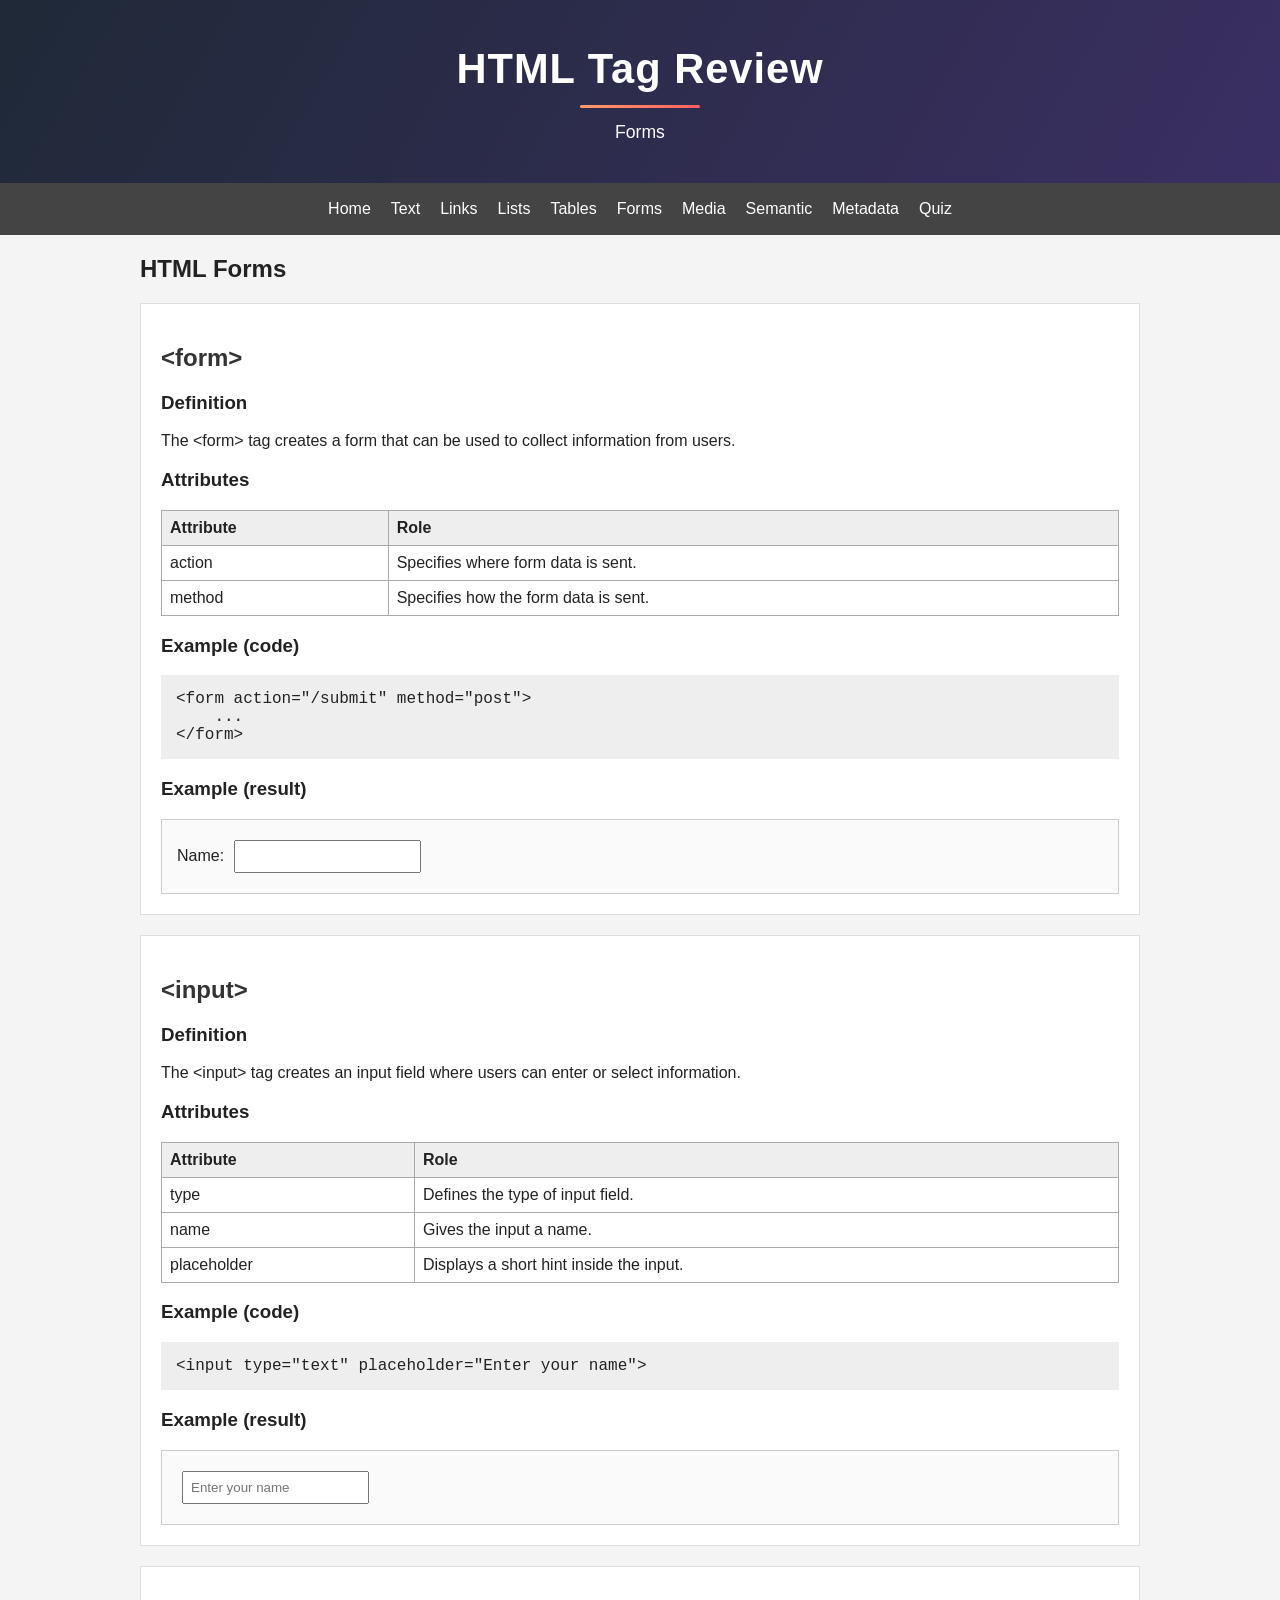
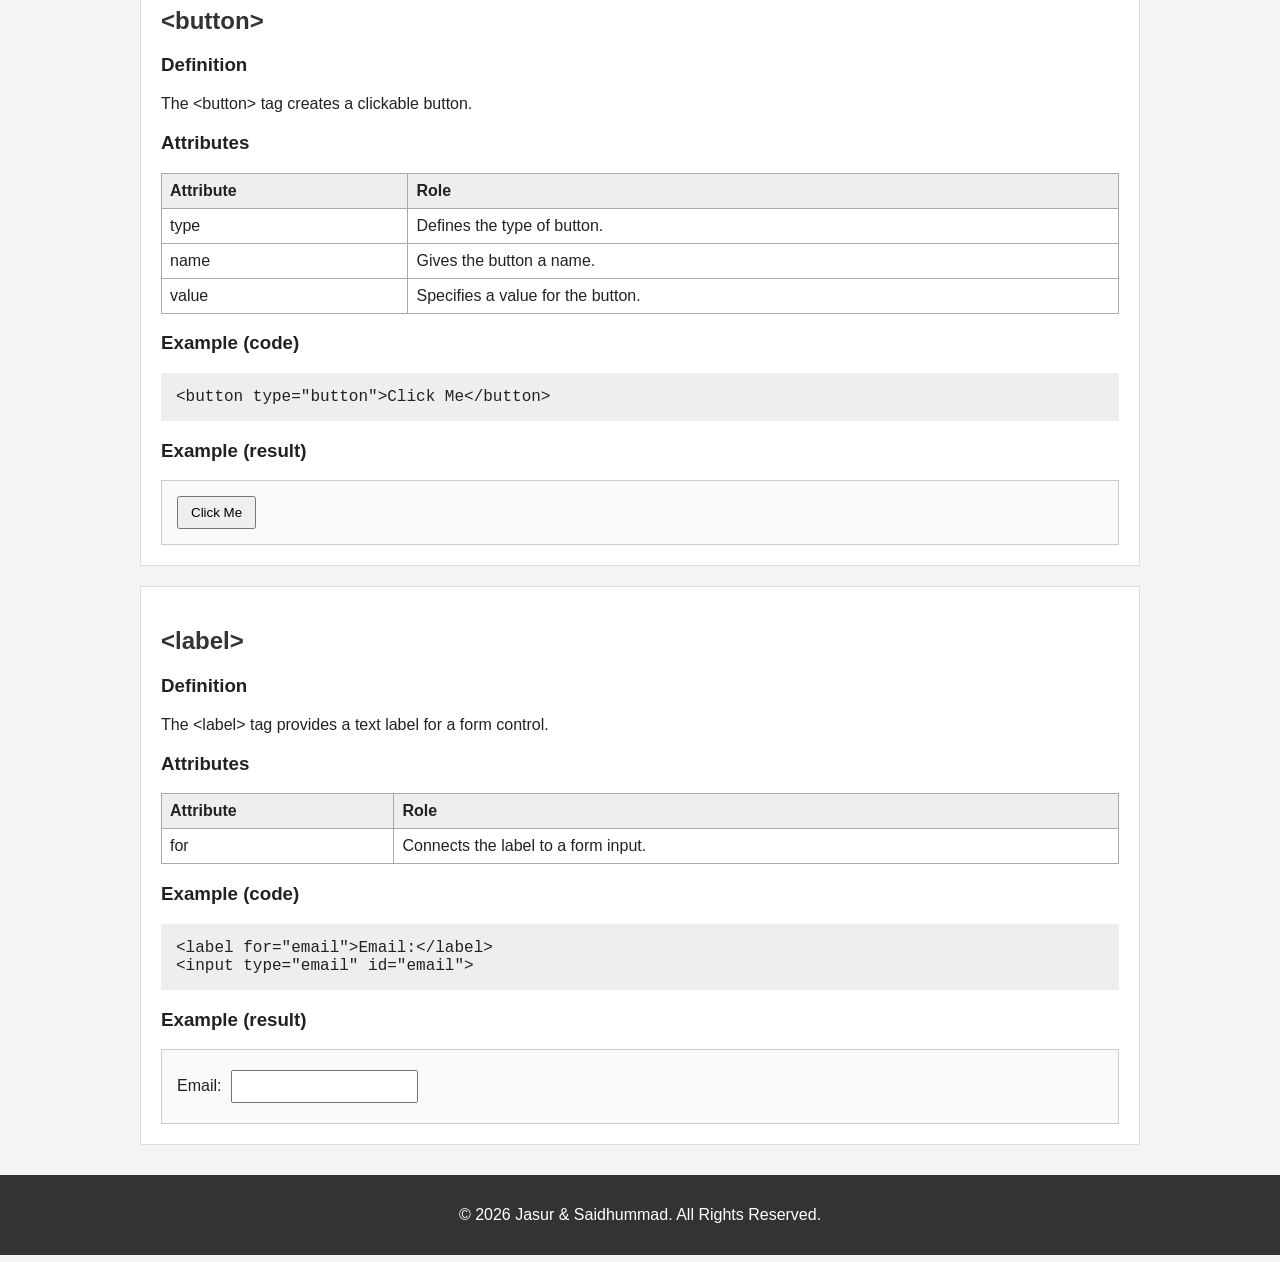
==== commit a07850b8: "header changes" ====
--- a/forms.html
+++ b/forms.html
@@ -6,30 +6,31 @@
     <title>HTML Forms</title>
     <link rel="stylesheet" href="css/style.css">
 </head>
-    
+    <script src="js/site.js"></script>
 <body>
 
-<header>
-    <h1>HTML Tag Review</h1>
-    <p>Forms</p>
+<header class="site-header">
+    <div class="header-bg" aria-hidden="true">
+        <span>&lt;/&gt;</span><span>&lt;p&gt;</span><span>&lt;a&gt;</span>
+        <span>&lt;h1&gt;</span><span>&lt;div&gt;</span><span>&lt;ul&gt;</span>
+    </div>
+    <div class="header-inner">
+        <h1>HTML Tag Review</h1>
+        <p>Forms</p>
+    </div>
 </header>
 
-<nav class="site-nav" aria-label="Main navigation">
-    <button class="nav-toggle" aria-expanded="false" aria-controls="nav-links">
-        <span class="bars"><i></i></span>Menu
-    </button>
-    <div class="nav-links" id="nav-links">
-        <a href="index.html">Home</a>
-        <a href="text.html">Text</a>
-        <a href="links.html">Links</a>
-        <a href="lists.html">Lists</a>
-        <a href="tables.html">Tables</a>
-        <a href="forms.html">Forms</a>
-        <a href="media.html">Media</a>
-        <a href="semantic.html">Semantic</a>
-        <a href="metadata.html">Metadata</a>
-        <a href="quiz.html">Quiz</a>
-    </div>
+<nav>
+    <a href="index.html">Home</a>
+    <a href="text.html">Text</a>
+    <a href="links.html">Links</a>
+    <a href="lists.html">Lists</a>
+    <a href="tables.html">Tables</a>
+    <a href="forms.html">Forms</a>
+    <a href="media.html">Media</a>
+    <a href="semantic.html">Semantic</a>
+    <a href="metadata.html">Metadata</a>
+    <a href="quiz.html">Quiz</a>
 </nav>
 
 <main>
@@ -204,9 +205,8 @@
 </main>
 
 <footer>
-    <p>&copy; 2026 Jasur &amp; Saidmuhammad. All Rights Reserved.</p>
+    <p>&copy; 2026 Jasur &amp; Saidhummad. All Rights Reserved.</p>
 </footer>
 
-<script src="js/site.js"></script>
 </body>
 </html>
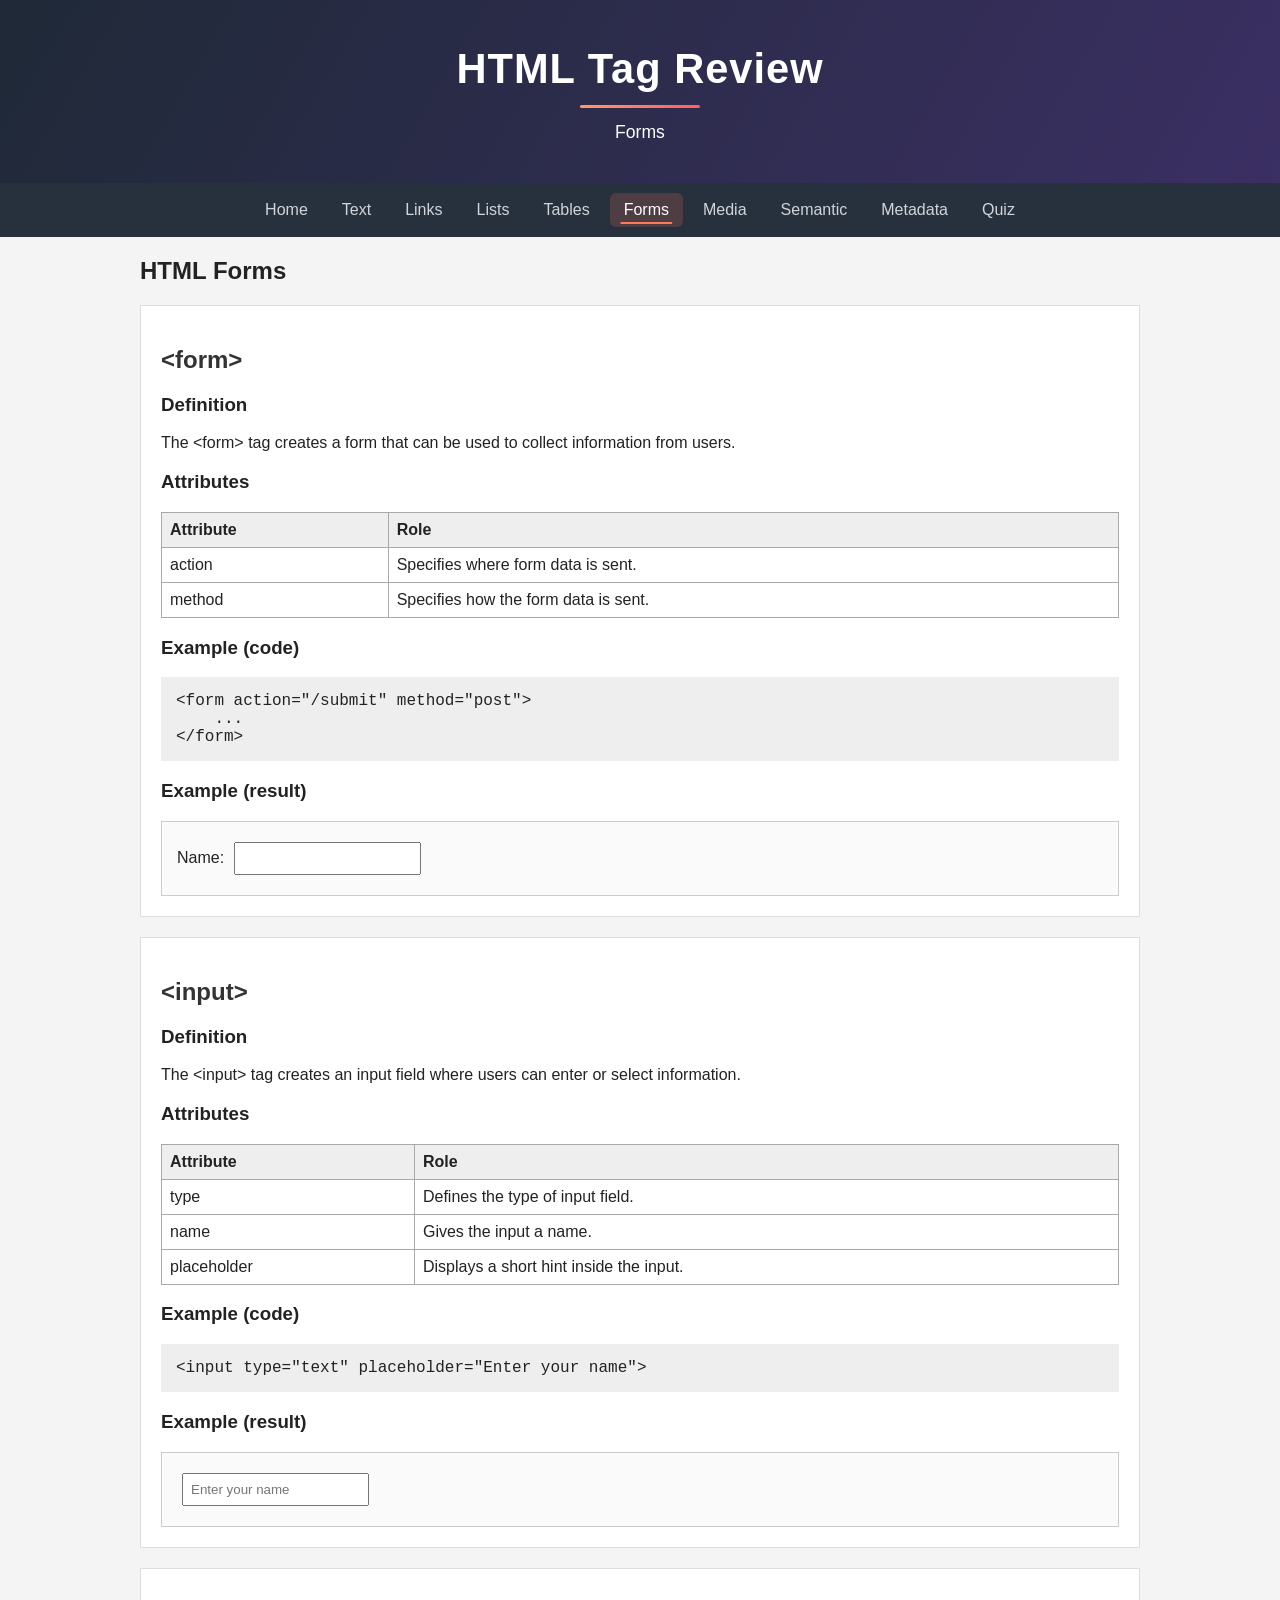
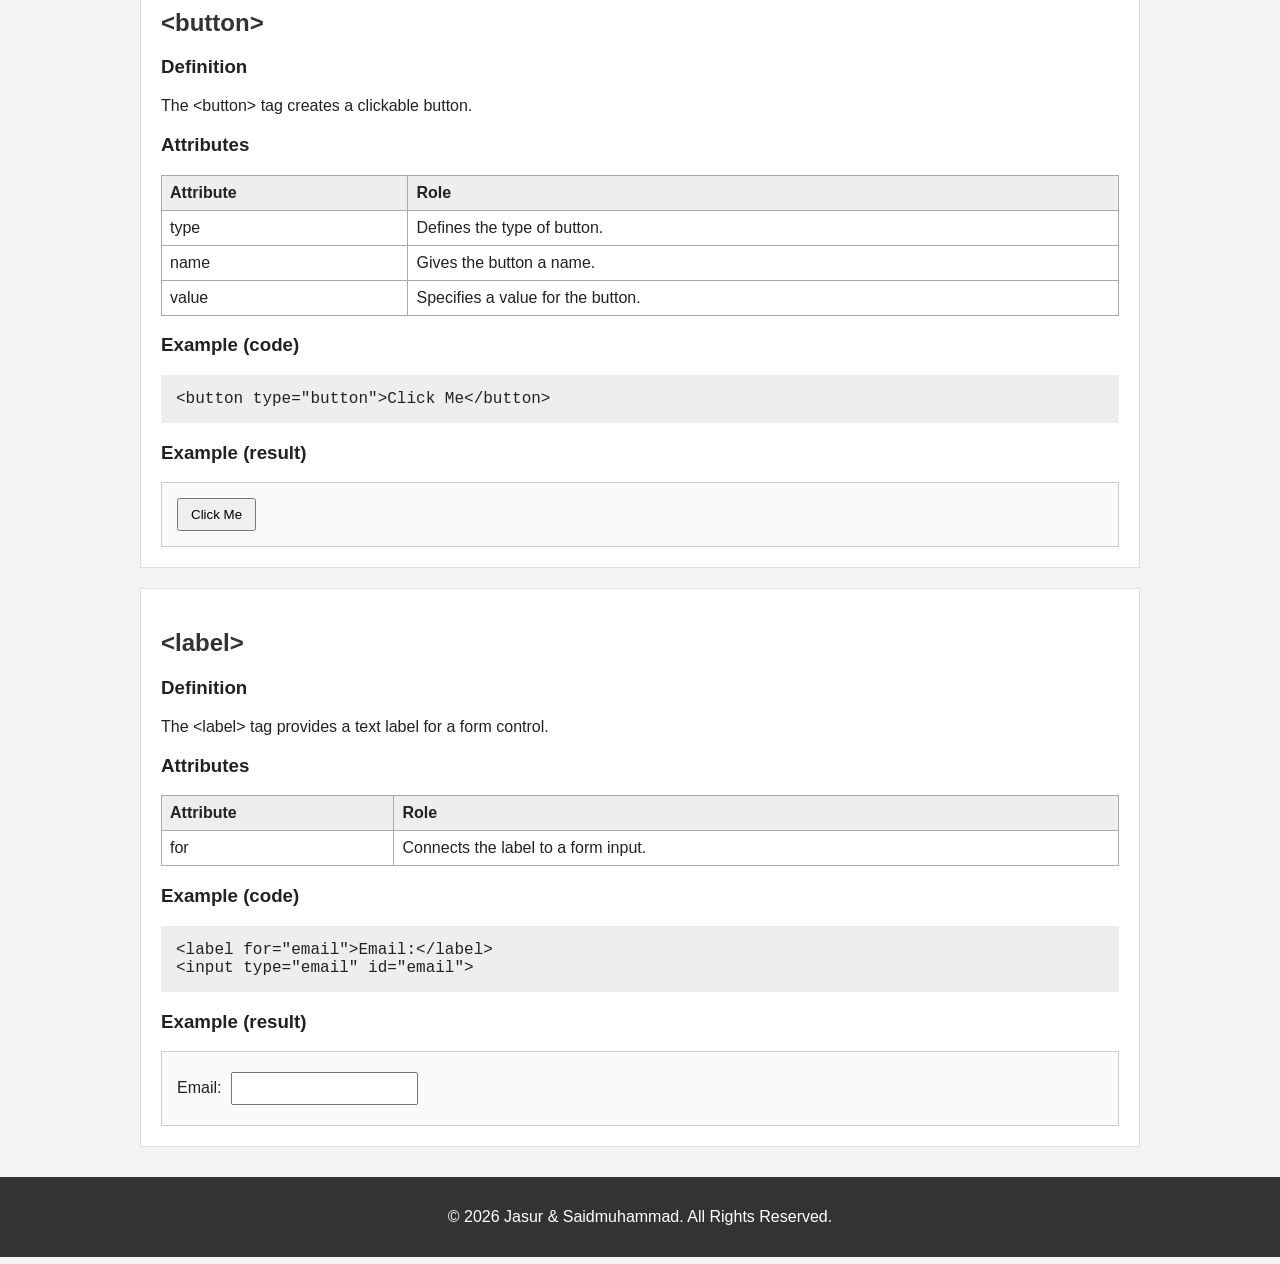
==== commit 1676fddc: "Merge header and nav changes" ====
--- a/forms.html
+++ b/forms.html
@@ -6,7 +6,7 @@
     <title>HTML Forms</title>
     <link rel="stylesheet" href="css/style.css">
 </head>
-    <script src="js/site.js"></script>
+    
 <body>
 
 <header class="site-header">
@@ -20,17 +20,22 @@
     </div>
 </header>
 
-<nav>
-    <a href="index.html">Home</a>
-    <a href="text.html">Text</a>
-    <a href="links.html">Links</a>
-    <a href="lists.html">Lists</a>
-    <a href="tables.html">Tables</a>
-    <a href="forms.html">Forms</a>
-    <a href="media.html">Media</a>
-    <a href="semantic.html">Semantic</a>
-    <a href="metadata.html">Metadata</a>
-    <a href="quiz.html">Quiz</a>
+<nav class="site-nav" aria-label="Main navigation">
+    <button class="nav-toggle" aria-expanded="false" aria-controls="nav-links">
+        <span class="bars"><i></i></span>Menu
+    </button>
+    <div class="nav-links" id="nav-links">
+        <a href="index.html">Home</a>
+        <a href="text.html">Text</a>
+        <a href="links.html">Links</a>
+        <a href="lists.html">Lists</a>
+        <a href="tables.html">Tables</a>
+        <a href="forms.html">Forms</a>
+        <a href="media.html">Media</a>
+        <a href="semantic.html">Semantic</a>
+        <a href="metadata.html">Metadata</a>
+        <a href="quiz.html">Quiz</a>
+    </div>
 </nav>
 
 <main>
@@ -205,8 +210,9 @@
 </main>
 
 <footer>
-    <p>&copy; 2026 Jasur &amp; Saidhummad. All Rights Reserved.</p>
+    <p>&copy; 2026 Jasur &amp; Saidmuhammad. All Rights Reserved.</p>
 </footer>
 
+<script src="js/site.js"></script>
 </body>
 </html>
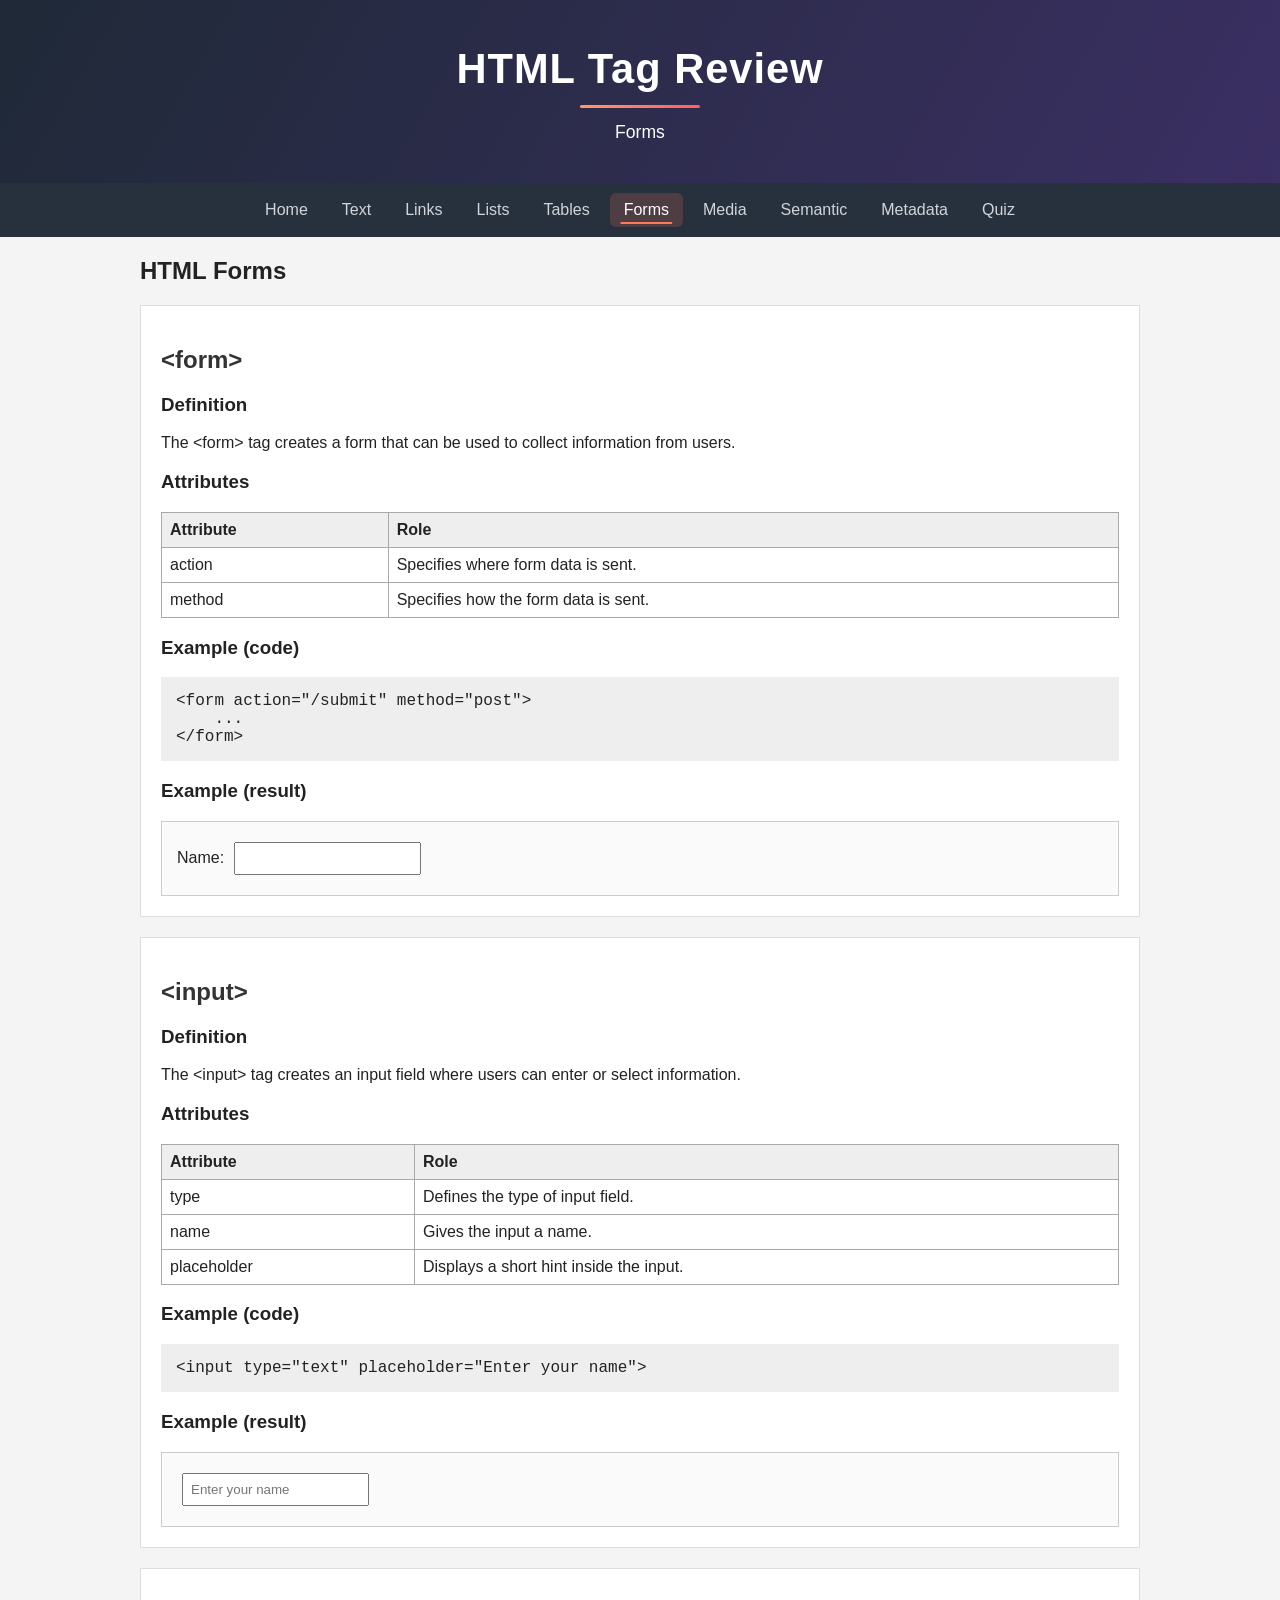
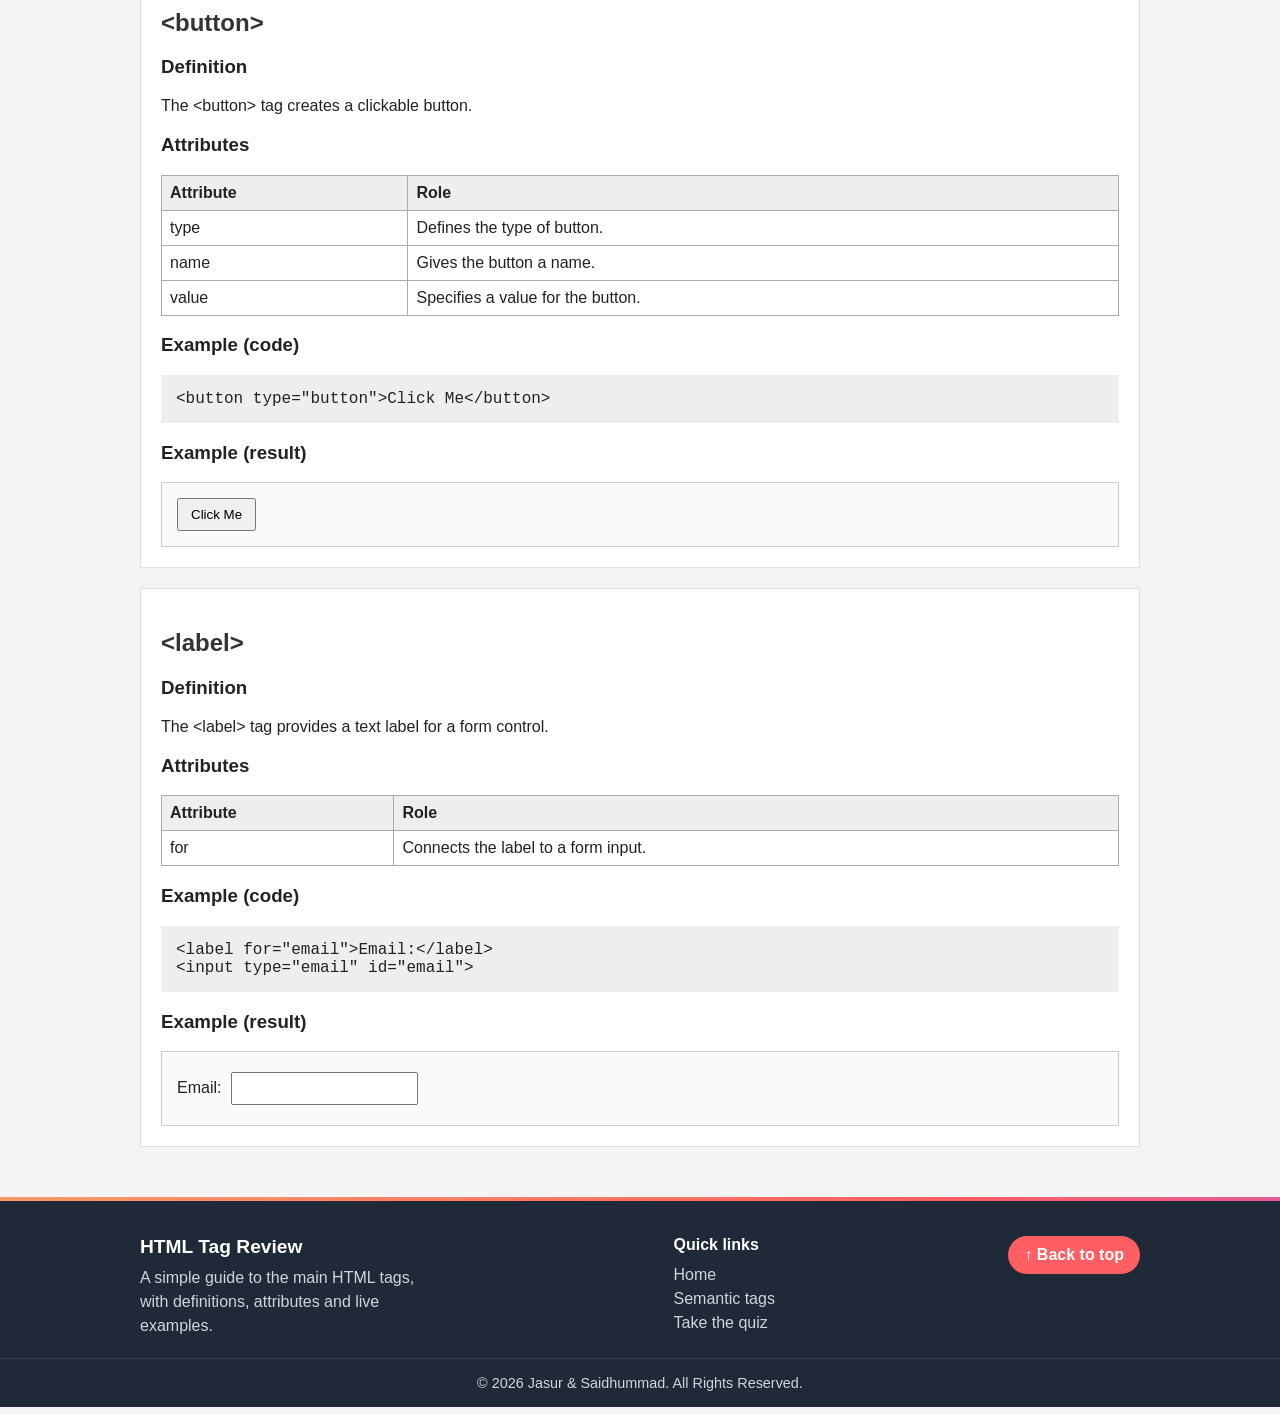
==== commit d458919e: "footer changes" ====
--- a/forms.html
+++ b/forms.html
@@ -209,8 +209,21 @@
 
 </main>
 
-<footer>
-    <p>&copy; 2026 Jasur &amp; Saidmuhammad. All Rights Reserved.</p>
+<footer class="site-footer">
+    <div class="footer-inner">
+        <div class="footer-brand">
+            <strong>HTML Tag Review</strong>
+            <p>A simple guide to the main HTML tags, with definitions, attributes and live examples.</p>
+        </div>
+        <div class="footer-links">
+            <h4>Quick links</h4>
+            <a href="index.html">Home</a>
+            <a href="semantic.html">Semantic tags</a>
+            <a href="quiz.html">Take the quiz</a>
+        </div>
+        <a href="#" class="to-top">&uarr; Back to top</a>
+    </div>
+    <p class="footer-copy">&copy; 2026 Jasur &amp; Saidhummad. All Rights Reserved.</p>
 </footer>
 
 <script src="js/site.js"></script>
